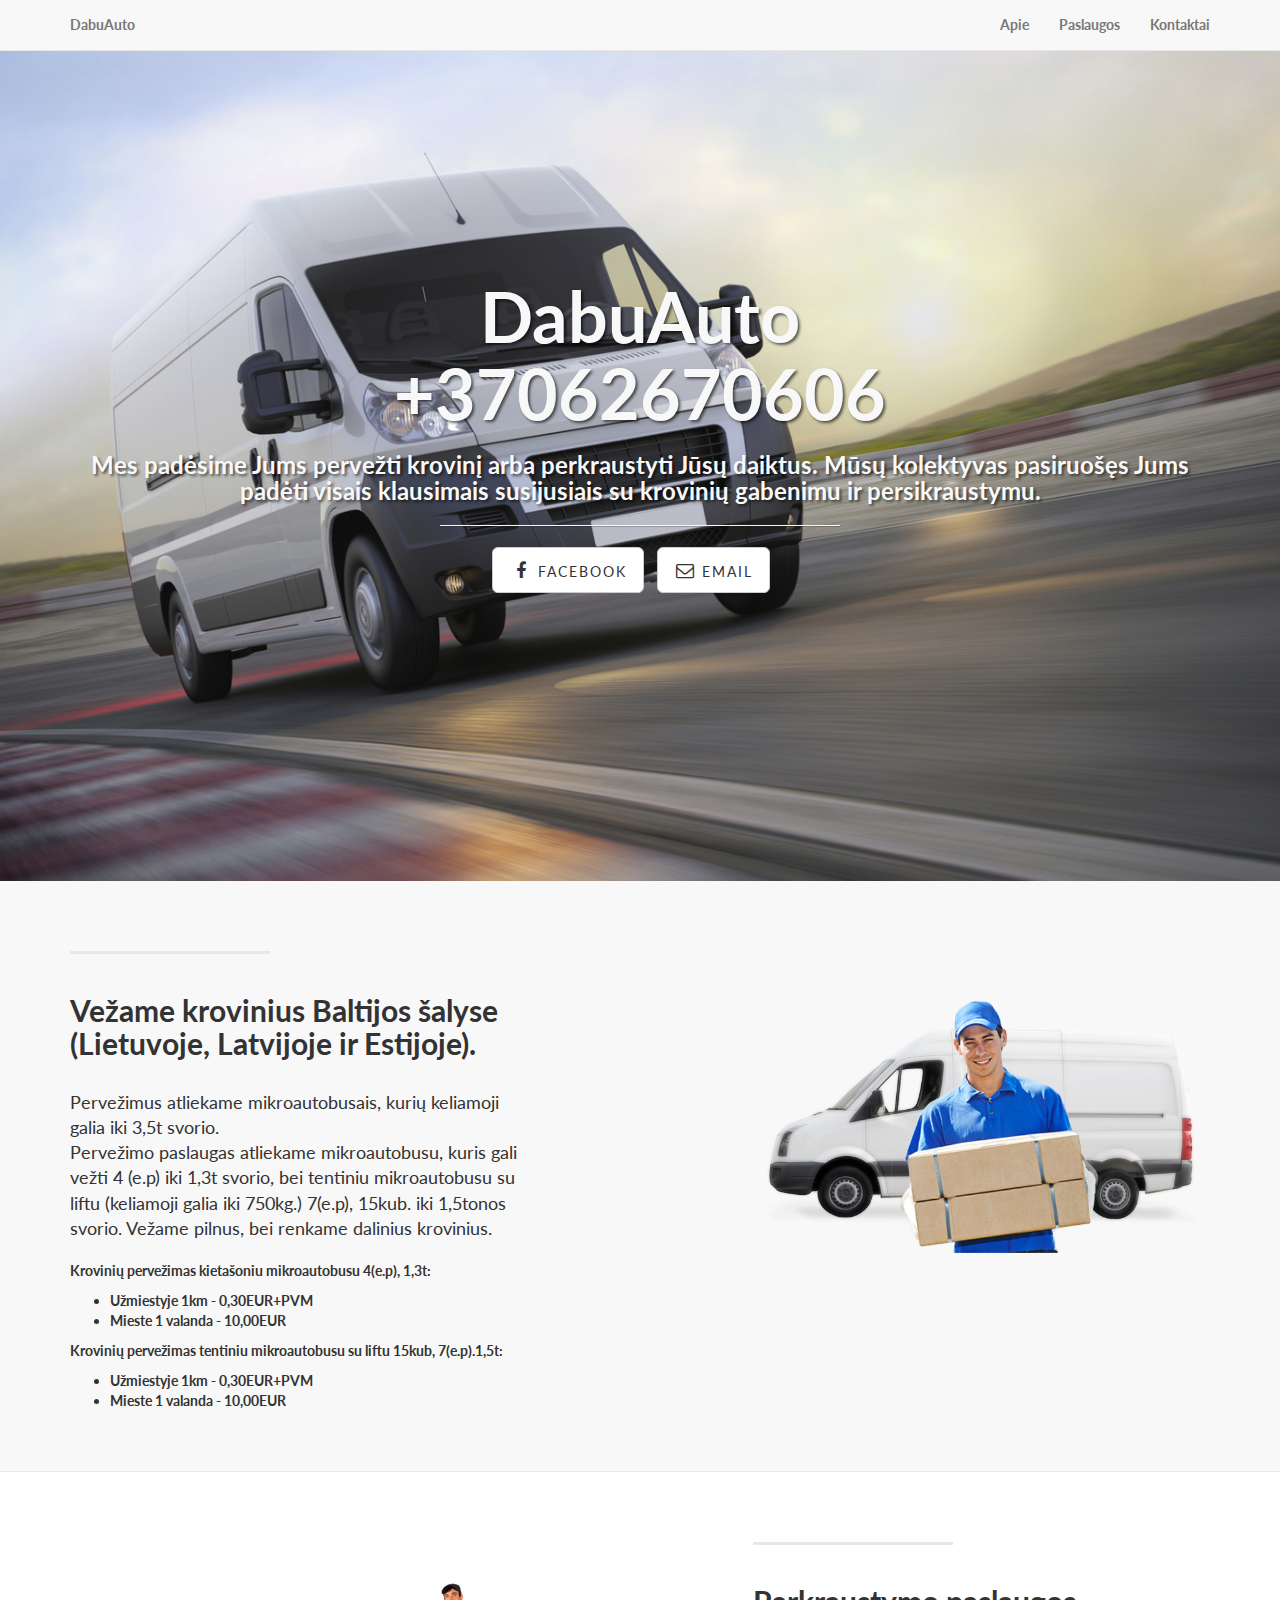
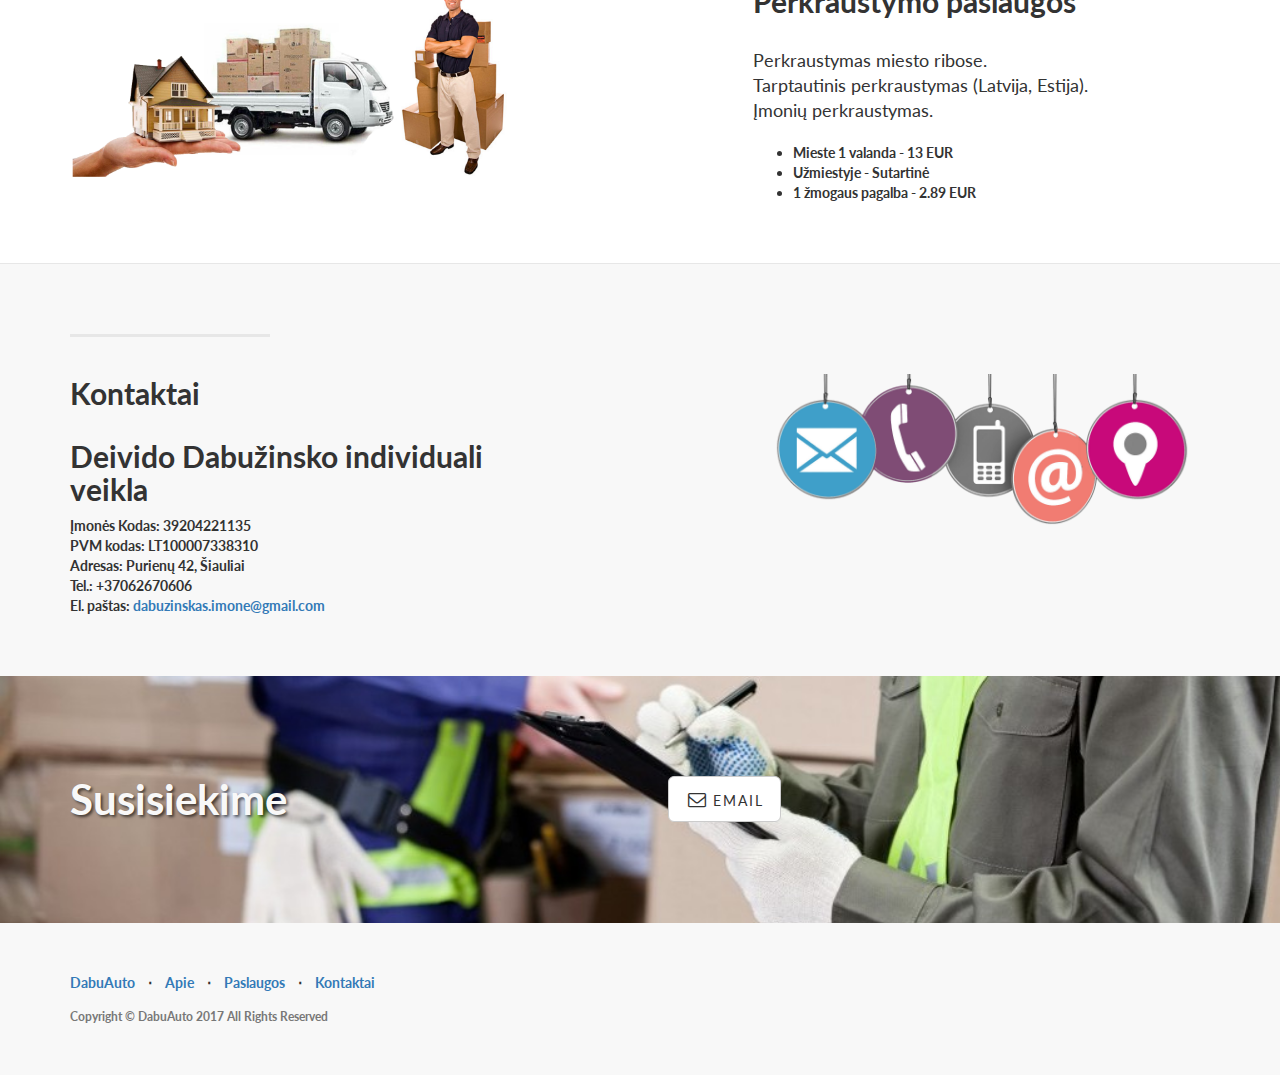
==== index.html @ 36cf1446 "a" ====
<!DOCTYPE html>
<html lang="lt">

<head>

    <meta charset="utf-8">
    <meta http-equiv="X-UA-Compatible" content="IE=edge">
    <meta name="viewport" content="width=device-width, initial-scale=1">
    <meta name="description" content="Krovinių pervežimas Lietuvoje, Latvijoje, Estijoje. Perkraustymo paslaugos Šiauliuose.">
    <meta name="author" content="">

    <title>Krovinių pervežimas / Perkraustymas / +37062670606</title>

    <!-- Bootstrap Core CSS -->
    <link href="css/bootstrap.min.css" rel="stylesheet">

    <!-- Custom CSS -->
    <link href="css/landing-page.css" rel="stylesheet">

    <!-- Custom Fonts -->
    <link href="font-awesome/css/font-awesome.min.css" rel="stylesheet" type="text/css">
    <link href="https://fonts.googleapis.com/css?family=Lato:300,400,700,300italic,400italic,700italic" rel="stylesheet" type="text/css">

    <!-- HTML5 Shim and Respond.js IE8 support of HTML5 elements and media queries -->
    <!-- WARNING: Respond.js doesn't work if you view the page via file:// -->
    <!--[if lt IE 9]>
        <script src="https://oss.maxcdn.com/libs/html5shiv/3.7.0/html5shiv.js"></script>
        <script src="https://oss.maxcdn.com/libs/respond.js/1.4.2/respond.min.js"></script>
    <![endif]-->
<script>
  (function(i,s,o,g,r,a,m){i['GoogleAnalyticsObject']=r;i[r]=i[r]||function(){
  (i[r].q=i[r].q||[]).push(arguments)},i[r].l=1*new Date();a=s.createElement(o),
  m=s.getElementsByTagName(o)[0];a.async=1;a.src=g;m.parentNode.insertBefore(a,m)
  })(window,document,'script','https://www.google-analytics.com/analytics.js','ga');

  ga('create', 'UA-40363835-7', 'auto');
  ga('send', 'pageview');

</script>
</head>

<body>
<div id="fb-root"></div>
<script>(function(d, s, id) {
  var js, fjs = d.getElementsByTagName(s)[0];
  if (d.getElementById(id)) return;
  js = d.createElement(s); js.id = id;
  js.src = "//connect.facebook.net/en_US/sdk.js#xfbml=1&version=v2.8&appId=299436806870642";
  fjs.parentNode.insertBefore(js, fjs);
}(document, 'script', 'facebook-jssdk'));</script>
    <!-- Navigation -->
    <nav class="navbar navbar-default navbar-fixed-top topnav" role="navigation">
        <div class="container topnav">
            <!-- Brand and toggle get grouped for better mobile display -->
            <div class="navbar-header">
                <button type="button" class="navbar-toggle" data-toggle="collapse" data-target="#bs-example-navbar-collapse-1">
                    <span class="sr-only">Toggle navigation</span>
                    <span class="icon-bar"></span>
                    <span class="icon-bar"></span>
                    <span class="icon-bar"></span>
                </button>
                <a class="navbar-brand topnav" href="#">DabuAuto</a>
            </div>
            <!-- Collect the nav links, forms, and other content for toggling -->
            <div class="collapse navbar-collapse" id="bs-example-navbar-collapse-1">
                <ul class="nav navbar-nav navbar-right">
                    <li>
                        <a href="#about">Apie</a>
                    </li>
                    <li>
                        <a href="#services">Paslaugos</a>
                    </li>
                    <li>
                        <a href="#contact">Kontaktai</a>
                    </li>
                </ul>
            </div>
            <!-- /.navbar-collapse -->
        </div>
        <!-- /.container -->
    </nav>


    <!-- Header -->
    <a name="about"></a>
    <div class="intro-header">
        <div class="container">

            <div class="row">
                <div class="col-lg-12">
                    <div class="intro-message">
                        <h1>DabuAuto</h1>
                        <h1 class="hidden-sm hidden-xs">+37062670606</h1>
                        <h3>Mes padėsime Jums pervežti krovinį arba perkraustyti Jūsų daiktus. Mūsų kolektyvas pasiruošęs Jums padėti visais klausimais susijusiais su krovinių gabenimu ir persikraustymu.</h3>
                        <hr class="intro-divider">
                        <ul class="list-inline intro-social-buttons">
                            <li>
                                <a href="https://www.facebook.com/dabuzinskas.transport" target="_blank" class="btn btn-default btn-lg"><i class="fa fa-facebook fa-fw"></i> <span class="network-name">Facebook</span></a>
                            </li>
                            <li>
                                <a href="mailto:dabuzinskas.imone@gmail.com" class="btn btn-default btn-lg"><i class="fa fa-envelope-o fa-fw"></i> <span class="network-name">Email</span></a>
                            </li>
                            <li>
                                <a href="tel:+37062670606" class="btn btn-default btn-lg hidden-lg hidden-md"><i class="fa fa-phone fa-fw"></i> <span class="network-name">Skambinti</span></a>
                            </li>
                        </ul>
                    </div>
                </div>
            </div>

        </div>
        <!-- /.container -->

    </div>
    <!-- /.intro-header -->

    <!-- Page Content -->

	<a  name="services"></a>
    <div class="content-section-a">

        <div class="container">
            <div class="row">
                <div class="col-lg-5 col-sm-6">
                    <hr class="section-heading-spacer">
                    <div class="clearfix"></div>
                    <h2 class="section-heading">Vežame krovinius Baltijos šalyse (Lietuvoje, Latvijoje ir Estijoje).</h2>
                    <p class="lead">Pervežimus atliekame mikroautobusais, kurių keliamoji galia iki 3,5t svorio.<br>

Pervežimo paslaugas atliekame mikroautobusu, kuris gali vežti 4 (e.p) iki 1,3t svorio, bei tentiniu mikroautobusu su liftu (keliamoji galia iki 750kg.) 7(e.p), 15kub. iki 1,5tonos svorio. Vežame pilnus, bei renkame dalinius krovinius.</p>
<p><strong>Krovinių pervežimas kietašoniu mikroautobusu 4(e.p), 1,3t:</strong></p>
              <ul>
                <li> Užmiestyje 1km - <strong>0,30EUR+PVM</strong></li>
                <li> Mieste 1 valanda - <strong>10,00EUR</strong>              </li>
              </ul>
              <p><strong>Krovinių pervežimas tentiniu mikroautobusu su liftu 15kub, 7(e.p).1,5t:</strong></p>
              <ul>
                <li>Užmiestyje 1km - <strong>0,30EUR+PVM</strong></li>
                <li> Mieste 1 valanda - <strong>10,00EUR</strong></li>
              </ul>
                </div>
                <div class="col-lg-5 col-lg-offset-2 col-sm-6">
                    <img class="img-responsive" src="img/ipad.png" alt="">
                </div>
            </div>

        </div>
        <!-- /.container -->

    </div>
    <!-- /.content-section-a -->

    <div class="content-section-b">

        <div class="container">

            <div class="row">
                <div class="col-lg-5 col-lg-offset-1 col-sm-push-6  col-sm-6">
                    <hr class="section-heading-spacer">
                    <div class="clearfix"></div>
                    <h2 class="section-heading">Perkraustymo paslaugos</h2>
                    <p class="lead">
Perkraustymas miesto ribose.<br> Tarptautinis perkraustymas (Latvija, Estija).<br> Įmonių perkraustymas.
                    </p>
                    <ul>
                            <li>Mieste 1 valanda - 13 EUR</li>
                            <li>Užmiestyje - Sutartinė</li>
                            <li>1 žmogaus pagalba - 2.89 EUR</li>
                        </ul>
                </div>
                <div class="col-lg-5 col-sm-pull-6  col-sm-6">
                    <img class="img-responsive" src="img/dog.png" alt="">
                </div>
            </div>

        </div>
        <!-- /.container -->

    </div>
    <!-- /.content-section-b -->
<a  name="contact"></a>
    <div class="content-section-a">

        <div class="container">

            <div class="row">
                <div class="col-lg-5 col-sm-6">
                    <hr class="section-heading-spacer">
                    <div class="clearfix"></div>
                    <h2 class="section-heading">Kontaktai</h2>
                    <p class="lead"><h2>Deivido Dabužinsko individuali veikla</h2>
              <p><strong>Įmonės Kodas:</strong> 39204221135<br>
                <strong>PVM kodas:</strong> LT100007338310<br>
                <strong>Adresas:</strong> Purienų 42, Šiauliai<br>
                <strong>Tel.:</strong> +37062670606<br>
                <strong>El. paštas:</strong>&nbsp;<a href="mailto:dabuzinskas.imone@gmail.com">dabuzinskas.imone@gmail.com</a></p></p>
                </div>
                <div class="col-lg-5 col-lg-offset-2 col-sm-6">
                    <img class="img-responsive" src="img/phones.png" alt="">
                </div>
            </div>

        </div>
        <!-- /.container -->

    </div>
    <!-- /.content-section-a -->

    <div class="banner">

        <div class="container">

            <div class="row">
                <div class="col-lg-6">
                    <h2>Susisiekime</h2>
                </div>
                <div class="col-lg-6">
                    <ul class="list-inline intro-social-buttons">
                        <li>
                                <div class="fb-page" data-href="https://www.facebook.com/dabuzinskas.transport" data-small-header="false" data-adapt-container-width="true" data-hide-cover="false" data-show-facepile="true"></div>
                            </li>
                            <li>
                                <a href="mailto:dabuzinskas.imone@gmail.com" class="btn btn-default btn-lg"><i class="fa fa-envelope-o fa-fw"></i> <span class="network-name">Email</span></a>
                            </li>
                            <li>
                                <a href="tel:+37062670606" class="btn btn-default btn-lg hidden-lg hidden-md"><i class="fa fa-phone fa-fw"></i> <span class="network-name">Skambinti</span></a>
                            </li>
                    </ul>
                </div>
            </div>
        </div>
        <!-- /.container -->

    </div>
    <!-- /.banner -->

    <!-- Footer -->
    <footer>
        <div class="container">
            <div class="row">
                <div class="col-lg-12">
                    <ul class="list-inline">
                        <li>
                            <a href="#">DabuAuto</a>
                        </li>
                        <li class="footer-menu-divider">&sdot;</li>
                        <li>
                            <a href="#about">Apie</a>
                        </li>
                        <li class="footer-menu-divider">&sdot;</li>
                        <li>
                            <a href="#services">Paslaugos</a>
                        </li>
                        <li class="footer-menu-divider">&sdot;</li>
                        <li>
                            <a href="#contact">Kontaktai</a>
                        </li>
                    </ul>
                    <p class="copyright text-muted small">Copyright &copy; DabuAuto 2017 All Rights Reserved</p>
                </div>
            </div>
        </div>
    </footer>

    <!-- jQuery -->
    <script src="js/jquery.js"></script>

    <!-- Bootstrap Core JavaScript -->
    <script src="js/bootstrap.min.js"></script>

</body>

</html>
---- css/landing-page.css ----
/*
 * Start Bootstrap - Landing Page (http://startbootstrap.com/)
 * Copyright 2013-2016 Start Bootstrap
 * Licensed under MIT (https://github.com/BlackrockDigital/startbootstrap/blob/gh-pages/LICENSE)
 */

body,
html {
    width: 100%;
    height: 100%;
}

body,
h1,
h2,
h3,
h4,
h5,
h6 {
    font-family: "Lato","Helvetica Neue",Helvetica,Arial,sans-serif;
    font-weight: 700;
}

.topnav {
    font-size: 14px; 
}

.lead {
    font-size: 18px;
    font-weight: 400;
}

.intro-header {
    padding-top: 50px; /* If you're making other pages, make sure there is 50px of padding to make sure the navbar doesn't overlap content! */
    padding-bottom: 50px;
    text-align: center;
    color: #f8f8f8;
    background: url(../img/intro-bg.jpg) no-repeat center center;
    background-size: cover;
}

.intro-message {
    position: relative;
    padding-top: 20%;
    padding-bottom: 20%;
}

.intro-message > h1 {
    margin: 0;
    text-shadow: 2px 2px 3px rgba(0,0,0,0.6);
    font-size: 5em;
}

.intro-divider {
    width: 400px;
    border-top: 1px solid #f8f8f8;
    border-bottom: 1px solid rgba(0,0,0,0.2);
}

.intro-message > h3 {
    text-shadow: 2px 2px 3px rgba(0,0,0,0.6);
}

@media(max-width:767px) {
    .intro-message {
        padding-bottom: 15%;
    }

    .intro-message > h1 {
        font-size: 3em;
    }

    ul.intro-social-buttons > li {
        display: block;
        margin-bottom: 20px;
        padding: 0;
    }

    ul.intro-social-buttons > li:last-child {
        margin-bottom: 0;
    }

    .intro-divider {
        width: 100%;
    }
}

.network-name {
    text-transform: uppercase;
    font-size: 14px;
    font-weight: 400;
    letter-spacing: 2px;
}

.content-section-a {
    padding: 50px 0;
    background-color: #f8f8f8;
}

.content-section-b {
    padding: 50px 0;
    border-top: 1px solid #e7e7e7;
    border-bottom: 1px solid #e7e7e7;
}

.section-heading {
    margin-bottom: 30px;
}

.section-heading-spacer {
    float: left;
    width: 200px;
    border-top: 3px solid #e7e7e7;
}

.banner {
    padding: 100px 0;
    color: #f8f8f8;
    background: url(../img/banner-bg.jpg) no-repeat center center;
    background-size: cover;
}

.banner h2 {
    margin: 0;
    text-shadow: 2px 2px 3px rgba(0,0,0,0.6);
    font-size: 3em;
}

.banner ul {
    margin-bottom: 0;
}

.banner-social-buttons {
    float: right;
    margin-top: 0;
}

@media(max-width:1199px) {
    ul.banner-social-buttons {
        float: left;
        margin-top: 15px;
    }
}

@media(max-width:767px) {
    .banner h2 {
        margin: 0;
        text-shadow: 2px 2px 3px rgba(0,0,0,0.6);
        font-size: 3em;
    }

    ul.banner-social-buttons > li {
        display: block;
        margin-bottom: 20px;
        padding: 0;
    }

    ul.banner-social-buttons > li:last-child {
        margin-bottom: 0;
    }
}

footer {
    padding: 50px 0;
    background-color: #f8f8f8;
}

p.copyright {
    margin: 15px 0 0;
}
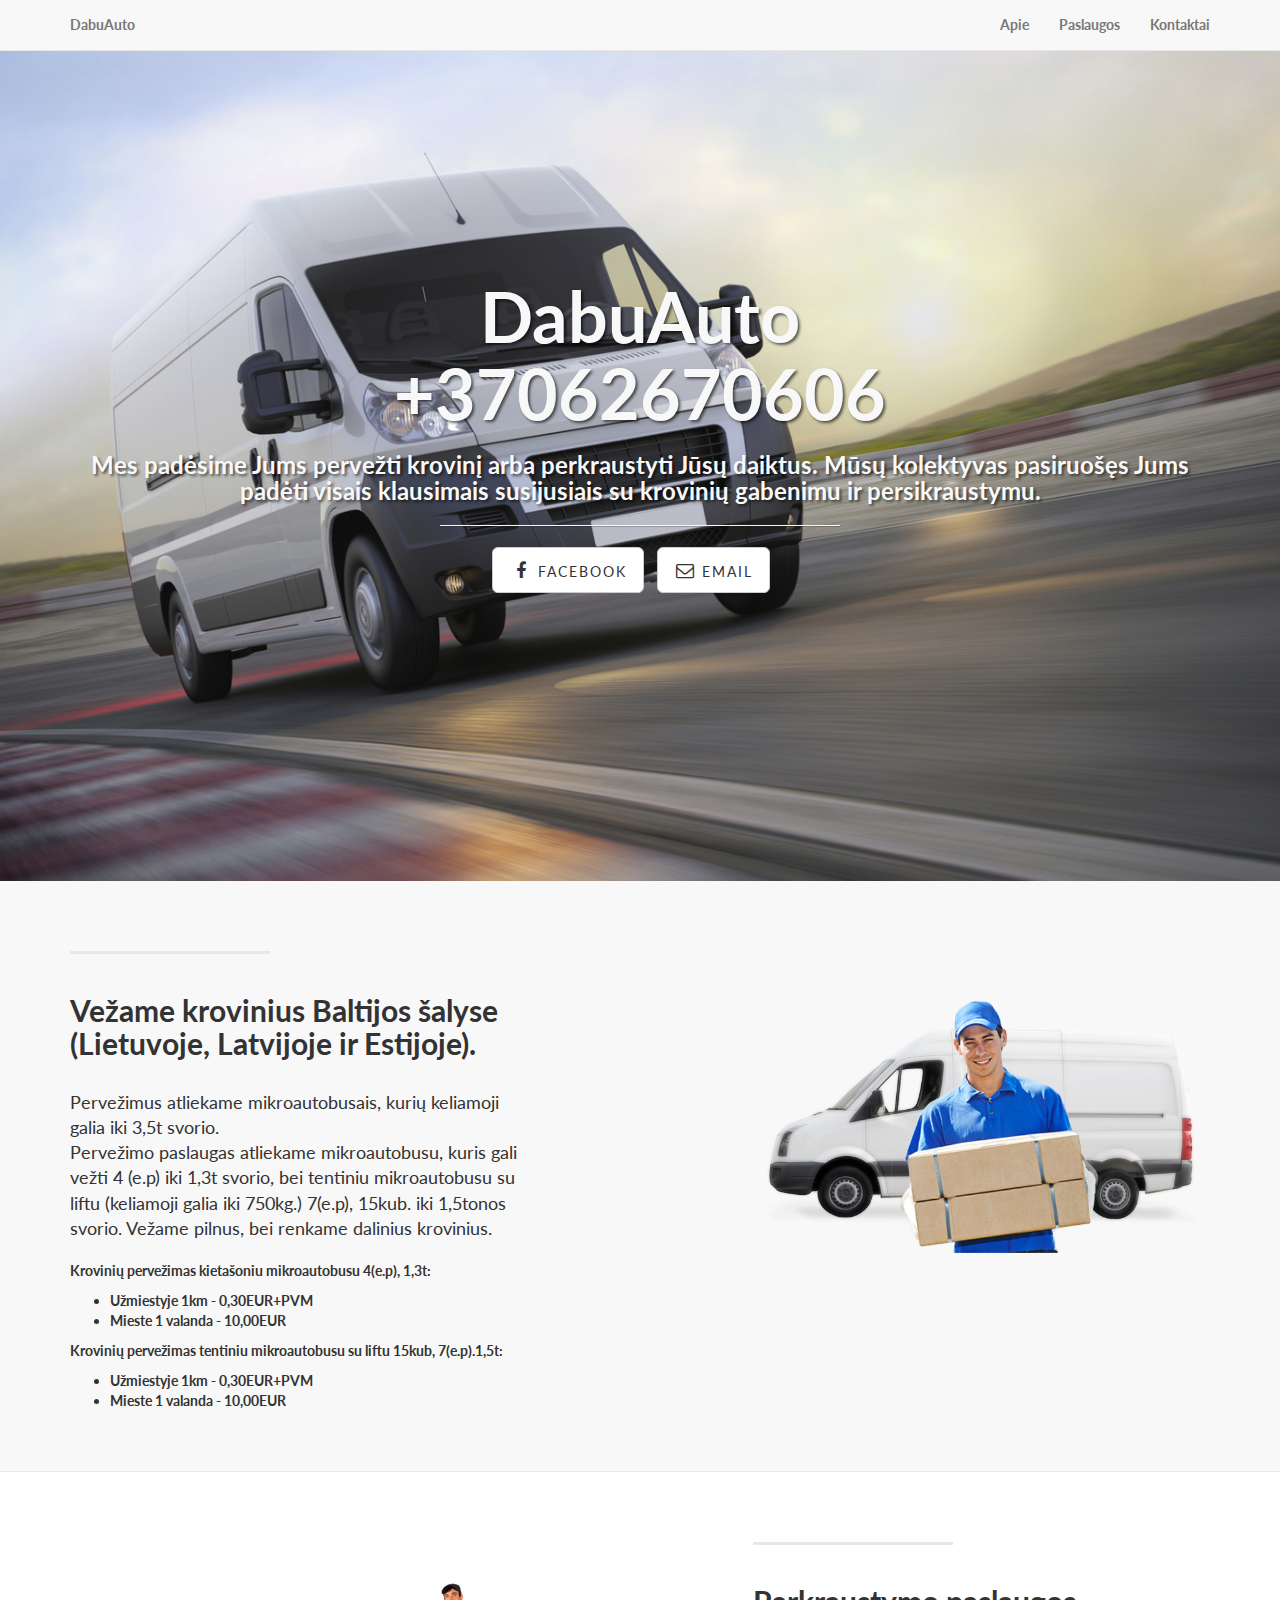
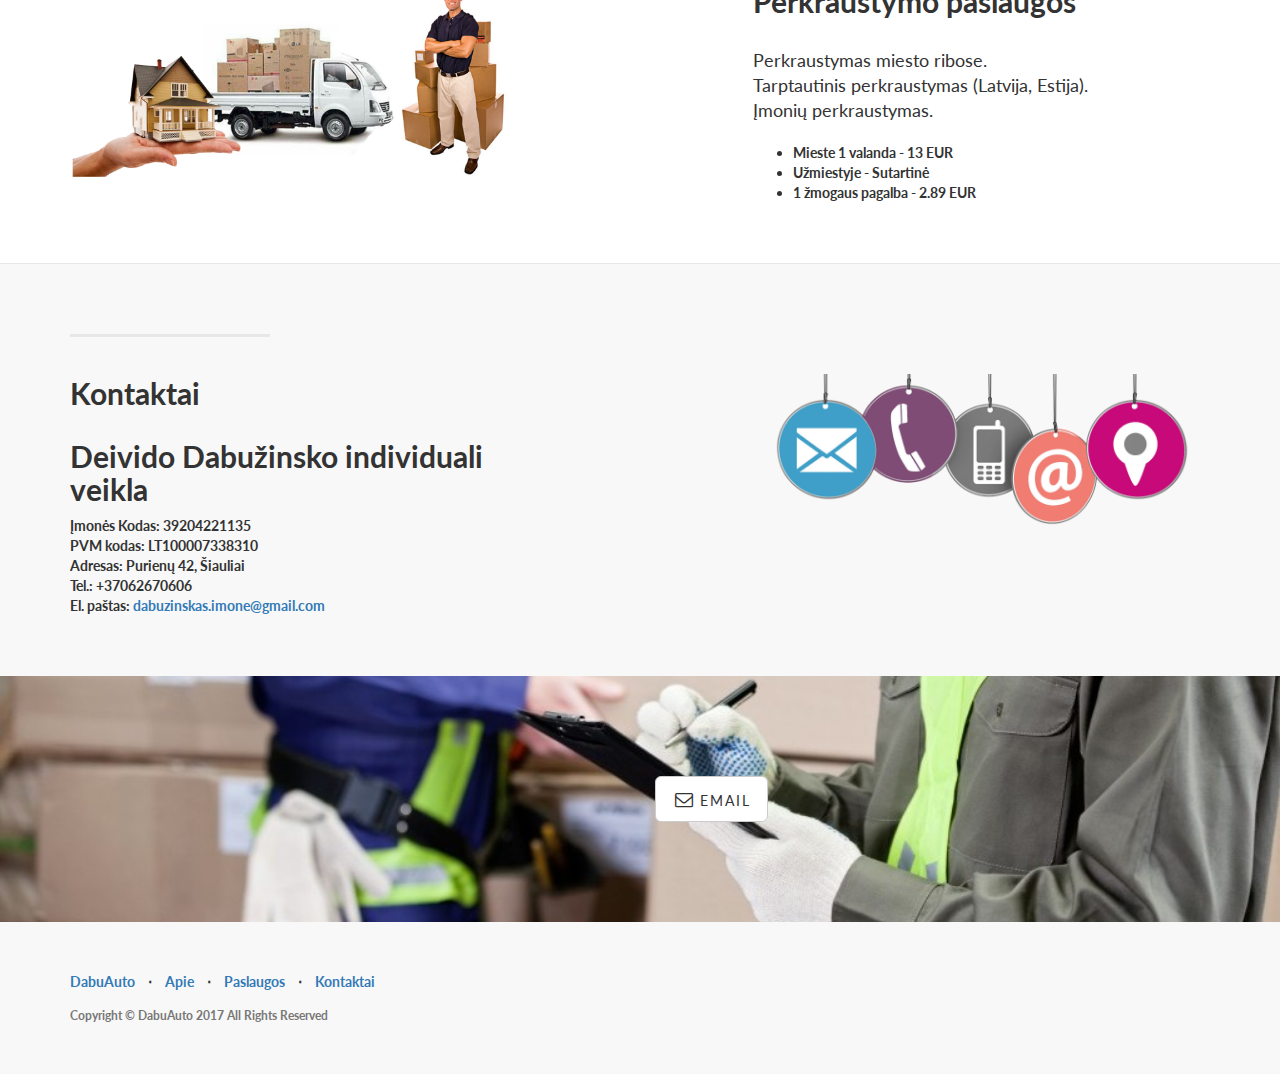
==== commit cf27052d: "a" ====
--- a/index.html
+++ b/index.html
@@ -212,13 +212,10 @@
 
             <div class="row">
                 <div class="col-lg-6">
-                    <h2>Susisiekime</h2>
+                    <div class="fb-page" data-href="https://www.facebook.com/dabuzinskas.transport" data-small-header="false" data-adapt-container-width="true" data-hide-cover="false" data-show-facepile="true"></div>
                 </div>
                 <div class="col-lg-6">
                     <ul class="list-inline intro-social-buttons">
-                        <li>
-                                <div class="fb-page" data-href="https://www.facebook.com/dabuzinskas.transport" data-small-header="false" data-adapt-container-width="true" data-hide-cover="false" data-show-facepile="true"></div>
-                            </li>
                             <li>
                                 <a href="mailto:dabuzinskas.imone@gmail.com" class="btn btn-default btn-lg"><i class="fa fa-envelope-o fa-fw"></i> <span class="network-name">Email</span></a>
                             </li>
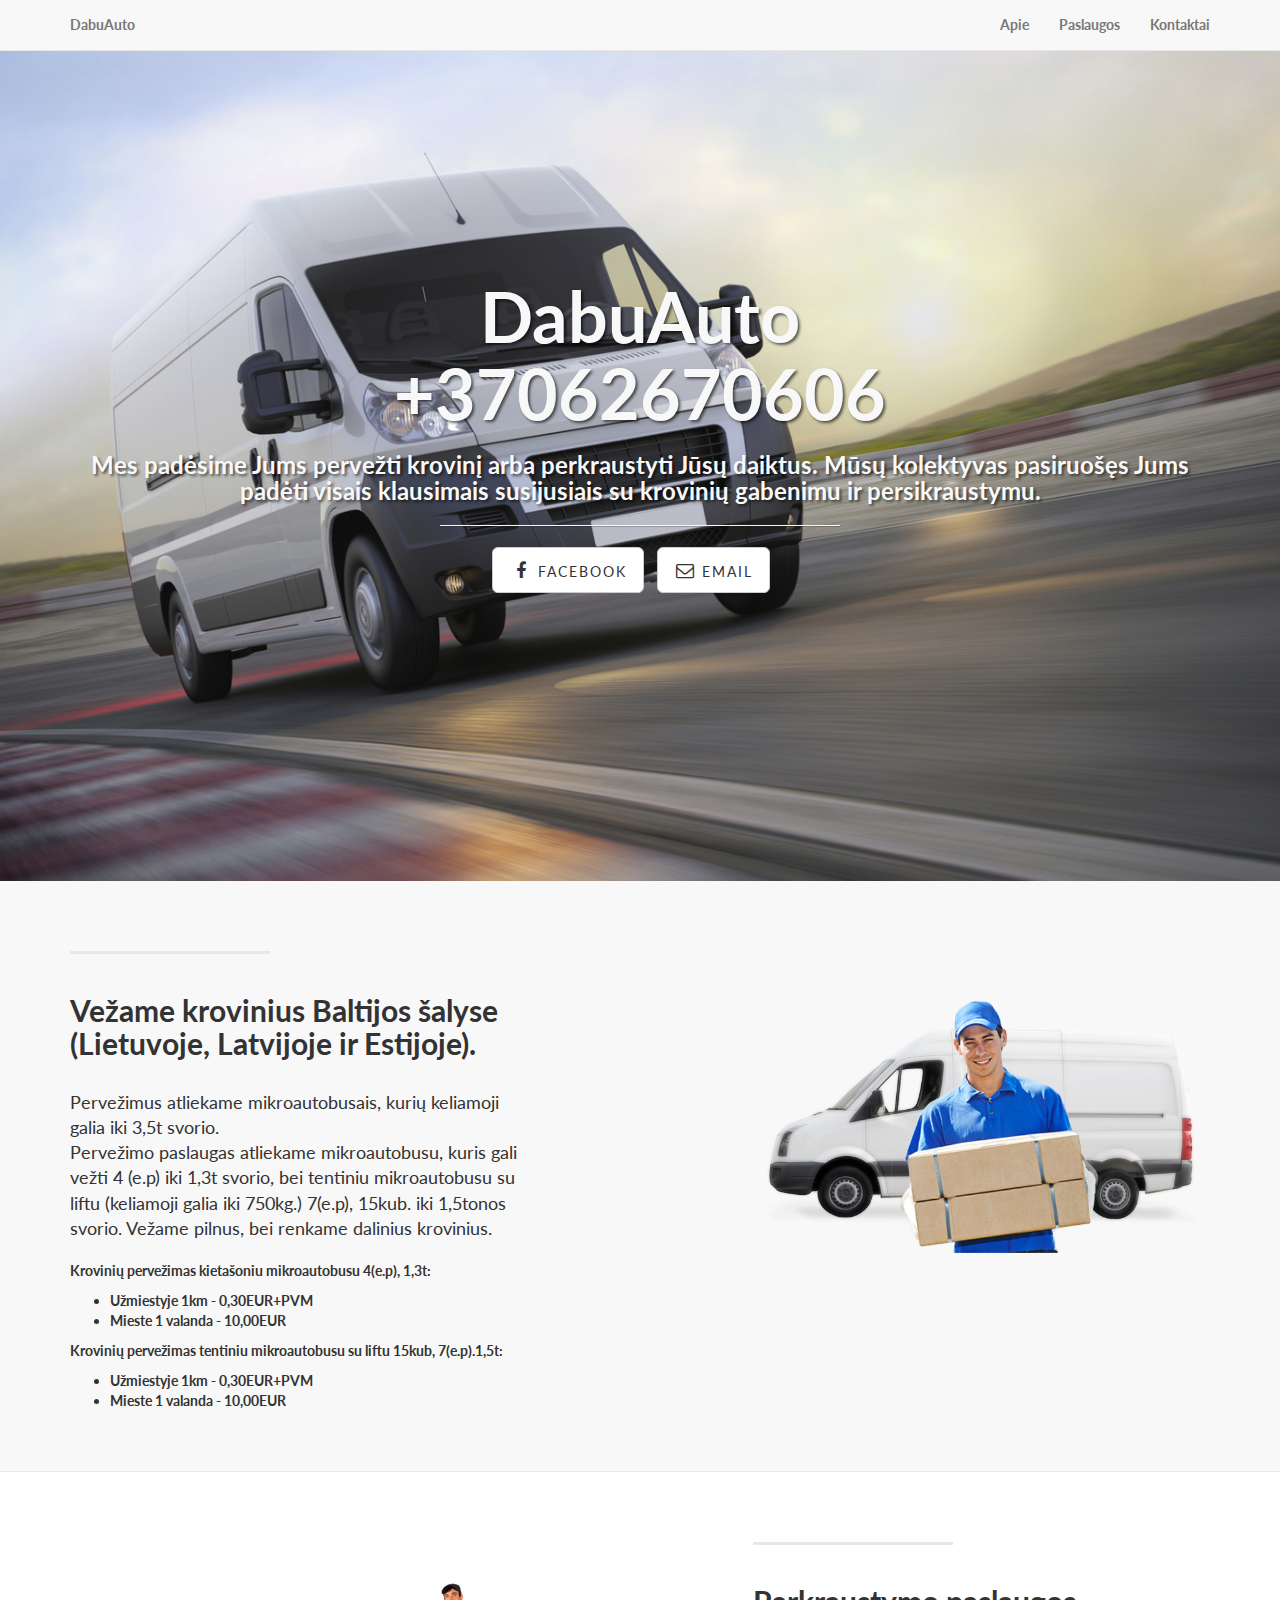
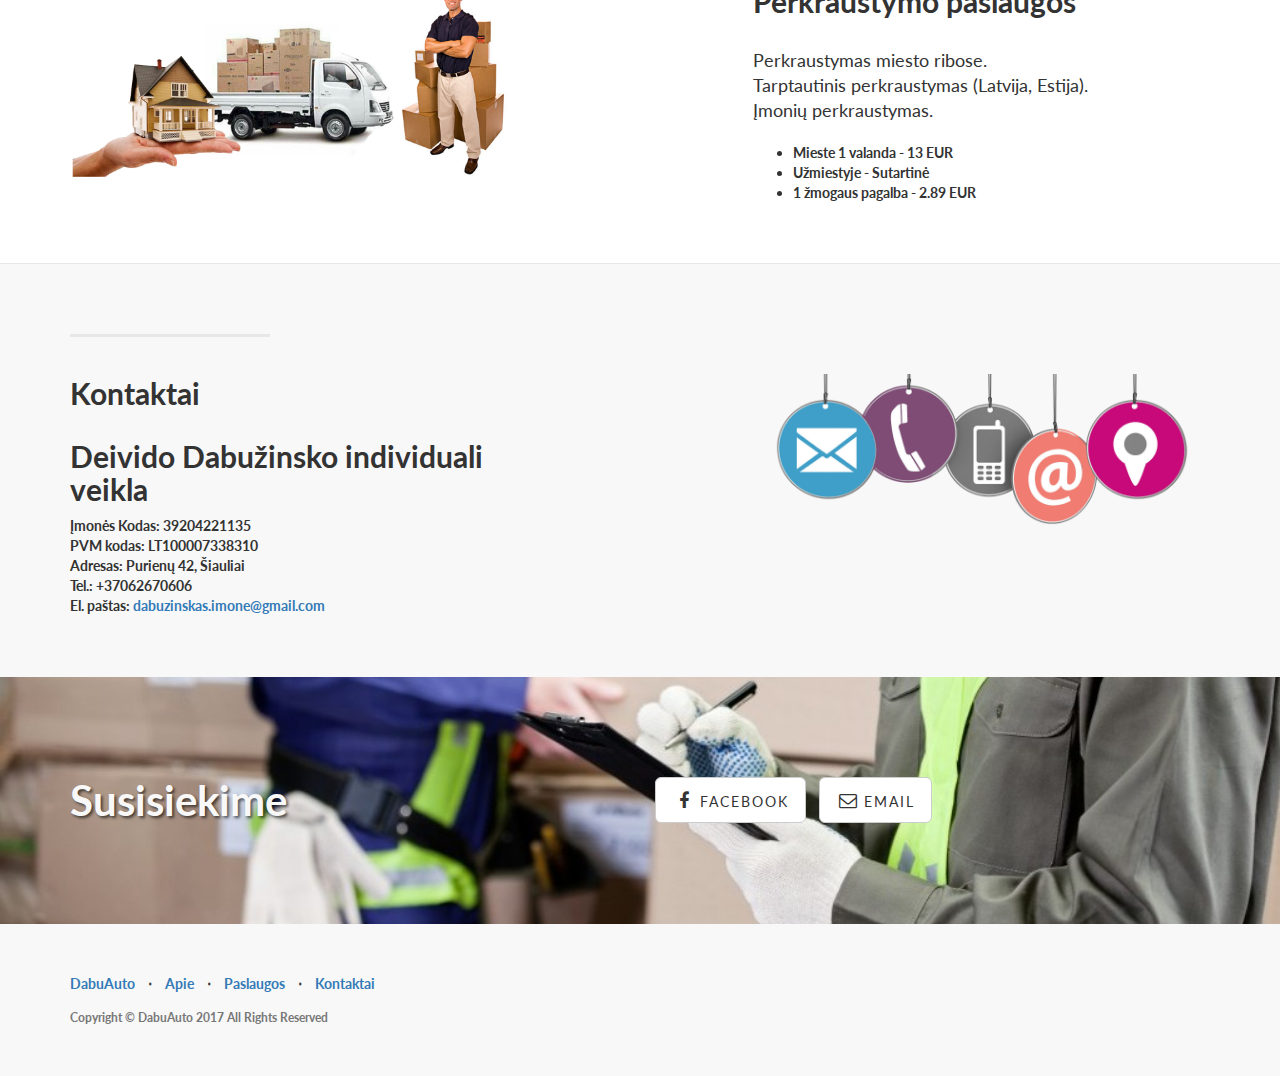
==== commit c503b32c: "a" ====
--- a/index.html
+++ b/index.html
@@ -198,6 +198,9 @@
                 <div class="col-lg-5 col-lg-offset-2 col-sm-6">
                     <img class="img-responsive" src="img/phones.png" alt="">
                 </div>
+                <div class="col-lg-12">
+                    <div class="fb-page" data-href="https://www.facebook.com/dabuzinskas.transport/" data-width="500" data-small-header="false" data-adapt-container-width="true" data-hide-cover="false" data-show-facepile="true"></div>
+                </div>    
             </div>
 
         </div>
@@ -212,10 +215,13 @@
 
             <div class="row">
                 <div class="col-lg-6">
-                    <div class="fb-page" data-href="https://www.facebook.com/dabuzinskas.transport" data-small-header="false" data-adapt-container-width="true" data-hide-cover="false" data-show-facepile="true"></div>
+                    <h2>Susisiekime</h2>
                 </div>
                 <div class="col-lg-6">
                     <ul class="list-inline intro-social-buttons">
+                        <li>
+                                <a href="https://www.facebook.com/dabuzinskas.transport" target="_blank" class="btn btn-default btn-lg"><i class="fa fa-facebook fa-fw"></i> <span class="network-name">Facebook</span></a>
+                            </li>
                             <li>
                                 <a href="mailto:dabuzinskas.imone@gmail.com" class="btn btn-default btn-lg"><i class="fa fa-envelope-o fa-fw"></i> <span class="network-name">Email</span></a>
                             </li>
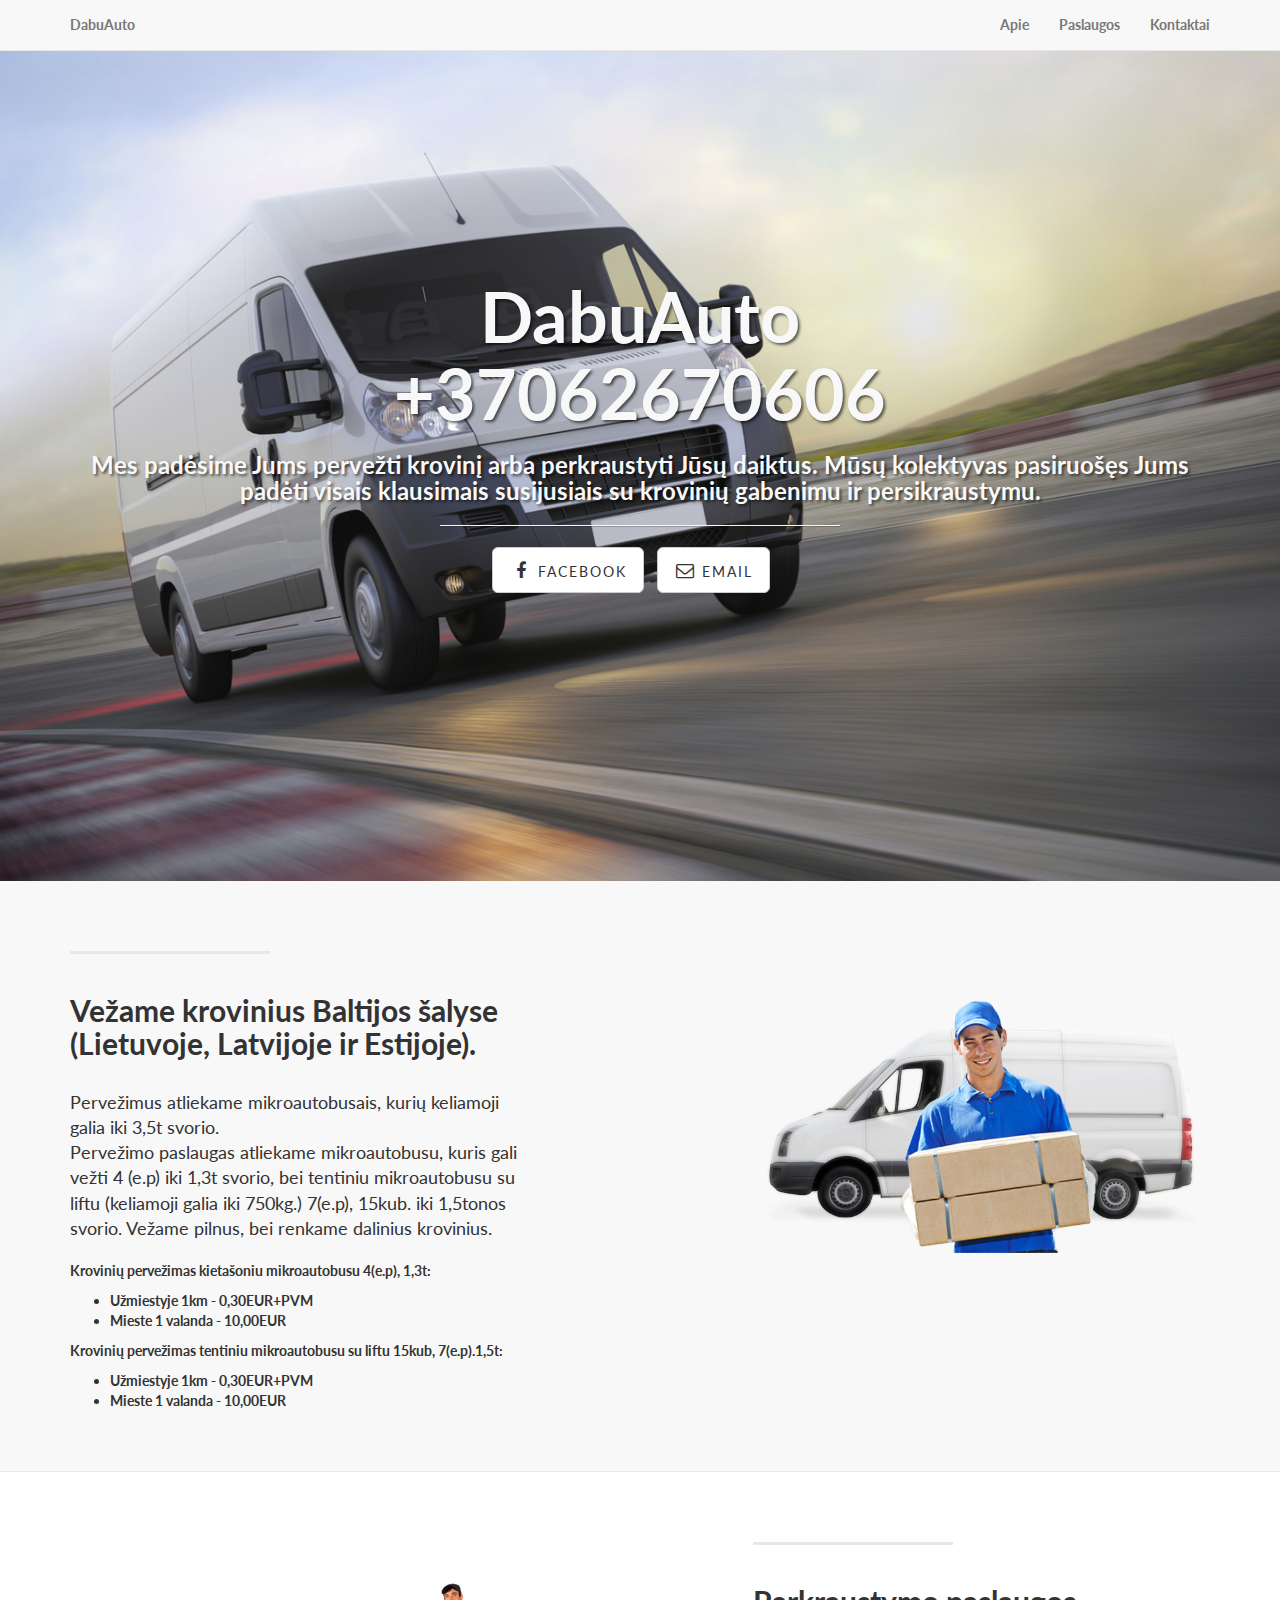
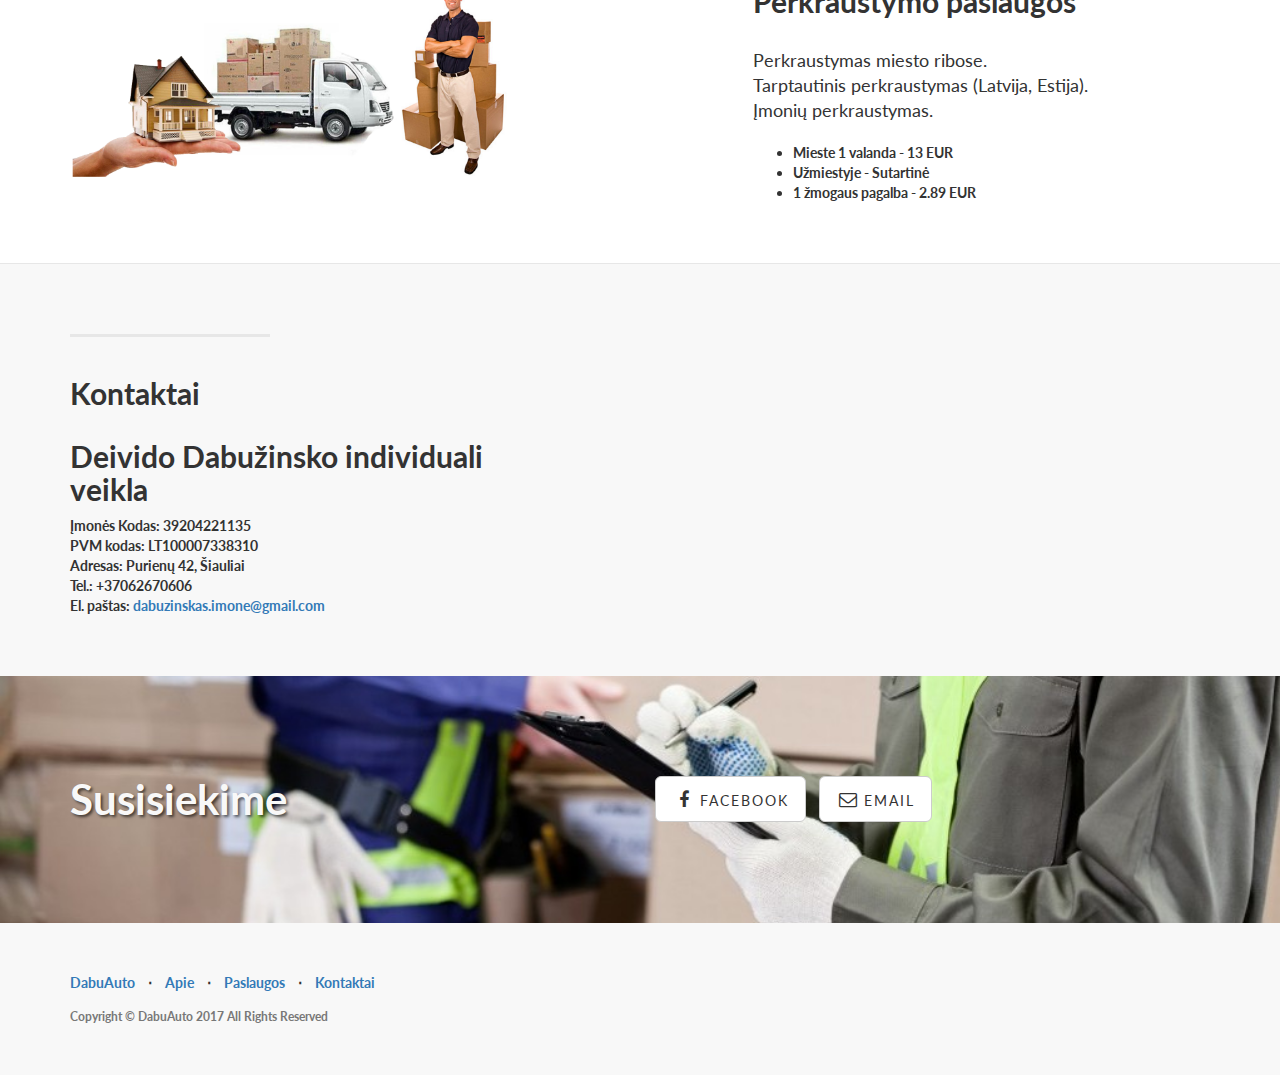
==== commit ed202751: "a" ====
--- a/index.html
+++ b/index.html
@@ -196,11 +196,8 @@
                 <strong>El. paštas:</strong>&nbsp;<a href="mailto:dabuzinskas.imone@gmail.com">dabuzinskas.imone@gmail.com</a></p></p>
                 </div>
                 <div class="col-lg-5 col-lg-offset-2 col-sm-6">
-                    <img class="img-responsive" src="img/phones.png" alt="">
-                </div>
-                <div class="col-lg-12">
                     <div class="fb-page" data-href="https://www.facebook.com/dabuzinskas.transport/" data-width="500" data-small-header="false" data-adapt-container-width="true" data-hide-cover="false" data-show-facepile="true"></div>
-                </div>    
+                </div>   
             </div>
 
         </div>
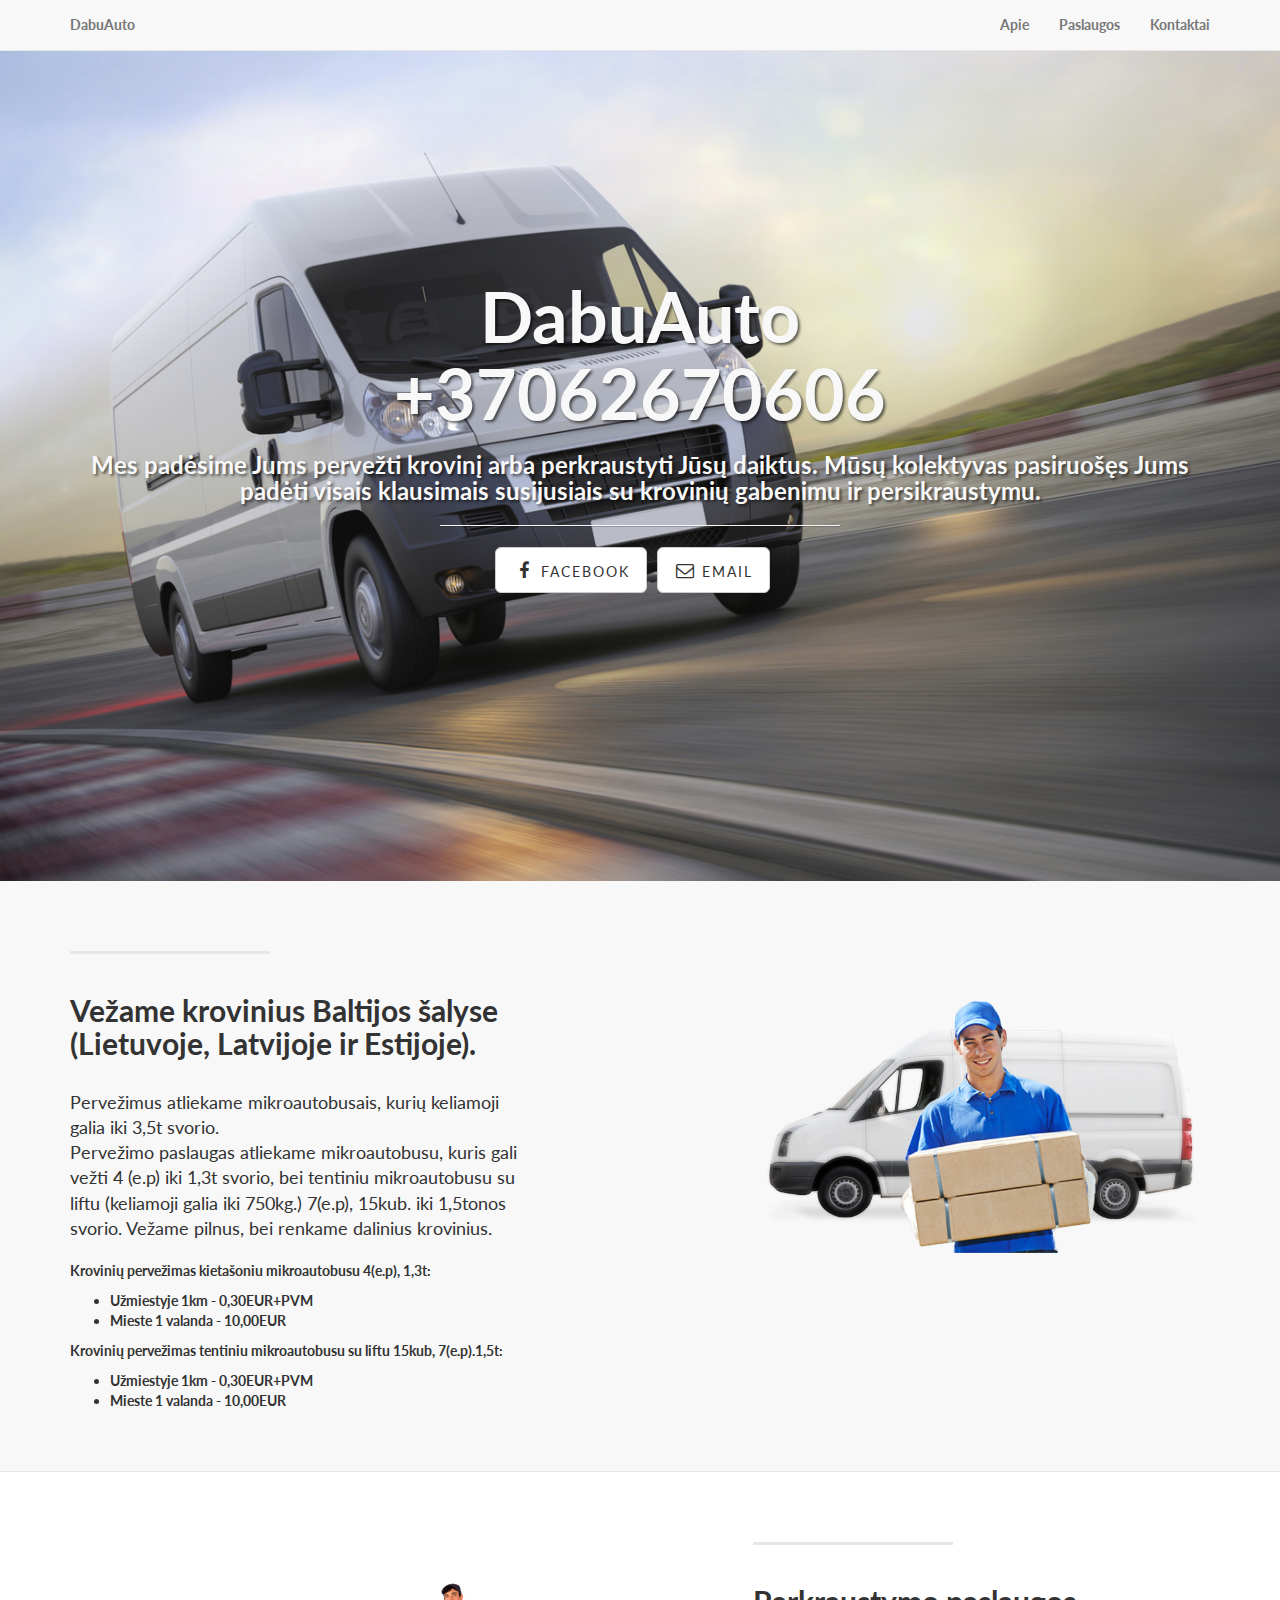
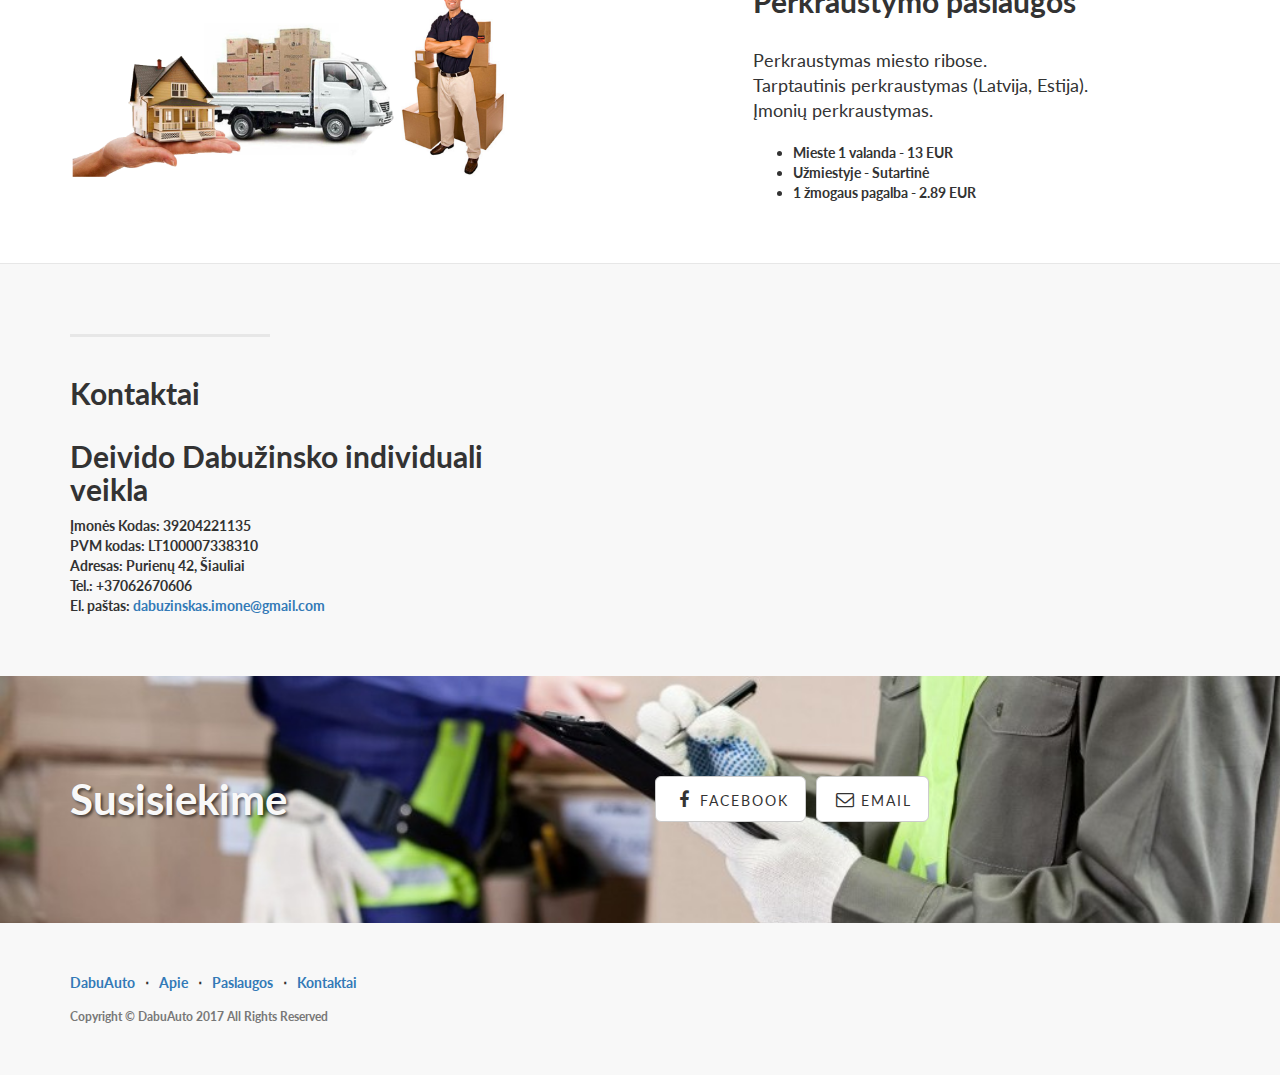
==== commit 6a90a9bb: "a" ====
--- a/index.html
+++ b/index.html
@@ -1,273 +1 @@
-<!DOCTYPE html>
-<html lang="lt">
-
-<head>
-
-    <meta charset="utf-8">
-    <meta http-equiv="X-UA-Compatible" content="IE=edge">
-    <meta name="viewport" content="width=device-width, initial-scale=1">
-    <meta name="description" content="Krovinių pervežimas Lietuvoje, Latvijoje, Estijoje. Perkraustymo paslaugos Šiauliuose.">
-    <meta name="author" content="">
-
-    <title>Krovinių pervežimas / Perkraustymas / +37062670606</title>
-
-    <!-- Bootstrap Core CSS -->
-    <link href="css/bootstrap.min.css" rel="stylesheet">
-
-    <!-- Custom CSS -->
-    <link href="css/landing-page.css" rel="stylesheet">
-
-    <!-- Custom Fonts -->
-    <link href="font-awesome/css/font-awesome.min.css" rel="stylesheet" type="text/css">
-    <link href="https://fonts.googleapis.com/css?family=Lato:300,400,700,300italic,400italic,700italic" rel="stylesheet" type="text/css">
-
-    <!-- HTML5 Shim and Respond.js IE8 support of HTML5 elements and media queries -->
-    <!-- WARNING: Respond.js doesn't work if you view the page via file:// -->
-    <!--[if lt IE 9]>
-        <script src="https://oss.maxcdn.com/libs/html5shiv/3.7.0/html5shiv.js"></script>
-        <script src="https://oss.maxcdn.com/libs/respond.js/1.4.2/respond.min.js"></script>
-    <![endif]-->
-<script>
-  (function(i,s,o,g,r,a,m){i['GoogleAnalyticsObject']=r;i[r]=i[r]||function(){
-  (i[r].q=i[r].q||[]).push(arguments)},i[r].l=1*new Date();a=s.createElement(o),
-  m=s.getElementsByTagName(o)[0];a.async=1;a.src=g;m.parentNode.insertBefore(a,m)
-  })(window,document,'script','https://www.google-analytics.com/analytics.js','ga');
-
-  ga('create', 'UA-40363835-7', 'auto');
-  ga('send', 'pageview');
-
-</script>
-</head>
-
-<body>
-<div id="fb-root"></div>
-<script>(function(d, s, id) {
-  var js, fjs = d.getElementsByTagName(s)[0];
-  if (d.getElementById(id)) return;
-  js = d.createElement(s); js.id = id;
-  js.src = "//connect.facebook.net/en_US/sdk.js#xfbml=1&version=v2.8&appId=299436806870642";
-  fjs.parentNode.insertBefore(js, fjs);
-}(document, 'script', 'facebook-jssdk'));</script>
-    <!-- Navigation -->
-    <nav class="navbar navbar-default navbar-fixed-top topnav" role="navigation">
-        <div class="container topnav">
-            <!-- Brand and toggle get grouped for better mobile display -->
-            <div class="navbar-header">
-                <button type="button" class="navbar-toggle" data-toggle="collapse" data-target="#bs-example-navbar-collapse-1">
-                    <span class="sr-only">Toggle navigation</span>
-                    <span class="icon-bar"></span>
-                    <span class="icon-bar"></span>
-                    <span class="icon-bar"></span>
-                </button>
-                <a class="navbar-brand topnav" href="#">DabuAuto</a>
-            </div>
-            <!-- Collect the nav links, forms, and other content for toggling -->
-            <div class="collapse navbar-collapse" id="bs-example-navbar-collapse-1">
-                <ul class="nav navbar-nav navbar-right">
-                    <li>
-                        <a href="#about">Apie</a>
-                    </li>
-                    <li>
-                        <a href="#services">Paslaugos</a>
-                    </li>
-                    <li>
-                        <a href="#contact">Kontaktai</a>
-                    </li>
-                </ul>
-            </div>
-            <!-- /.navbar-collapse -->
-        </div>
-        <!-- /.container -->
-    </nav>
-
-
-    <!-- Header -->
-    <a name="about"></a>
-    <div class="intro-header">
-        <div class="container">
-
-            <div class="row">
-                <div class="col-lg-12">
-                    <div class="intro-message">
-                        <h1>DabuAuto</h1>
-                        <h1 class="hidden-sm hidden-xs">+37062670606</h1>
-                        <h3>Mes padėsime Jums pervežti krovinį arba perkraustyti Jūsų daiktus. Mūsų kolektyvas pasiruošęs Jums padėti visais klausimais susijusiais su krovinių gabenimu ir persikraustymu.</h3>
-                        <hr class="intro-divider">
-                        <ul class="list-inline intro-social-buttons">
-                            <li>
-                                <a href="https://www.facebook.com/dabuzinskas.transport" target="_blank" class="btn btn-default btn-lg"><i class="fa fa-facebook fa-fw"></i> <span class="network-name">Facebook</span></a>
-                            </li>
-                            <li>
-                                <a href="mailto:dabuzinskas.imone@gmail.com" class="btn btn-default btn-lg"><i class="fa fa-envelope-o fa-fw"></i> <span class="network-name">Email</span></a>
-                            </li>
-                            <li>
-                                <a href="tel:+37062670606" class="btn btn-default btn-lg hidden-lg hidden-md"><i class="fa fa-phone fa-fw"></i> <span class="network-name">Skambinti</span></a>
-                            </li>
-                        </ul>
-                    </div>
-                </div>
-            </div>
-
-        </div>
-        <!-- /.container -->
-
-    </div>
-    <!-- /.intro-header -->
-
-    <!-- Page Content -->
-
-	<a  name="services"></a>
-    <div class="content-section-a">
-
-        <div class="container">
-            <div class="row">
-                <div class="col-lg-5 col-sm-6">
-                    <hr class="section-heading-spacer">
-                    <div class="clearfix"></div>
-                    <h2 class="section-heading">Vežame krovinius Baltijos šalyse (Lietuvoje, Latvijoje ir Estijoje).</h2>
-                    <p class="lead">Pervežimus atliekame mikroautobusais, kurių keliamoji galia iki 3,5t svorio.<br>
-
-Pervežimo paslaugas atliekame mikroautobusu, kuris gali vežti 4 (e.p) iki 1,3t svorio, bei tentiniu mikroautobusu su liftu (keliamoji galia iki 750kg.) 7(e.p), 15kub. iki 1,5tonos svorio. Vežame pilnus, bei renkame dalinius krovinius.</p>
-<p><strong>Krovinių pervežimas kietašoniu mikroautobusu 4(e.p), 1,3t:</strong></p>
-              <ul>
-                <li> Užmiestyje 1km - <strong>0,30EUR+PVM</strong></li>
-                <li> Mieste 1 valanda - <strong>10,00EUR</strong>              </li>
-              </ul>
-              <p><strong>Krovinių pervežimas tentiniu mikroautobusu su liftu 15kub, 7(e.p).1,5t:</strong></p>
-              <ul>
-                <li>Užmiestyje 1km - <strong>0,30EUR+PVM</strong></li>
-                <li> Mieste 1 valanda - <strong>10,00EUR</strong></li>
-              </ul>
-                </div>
-                <div class="col-lg-5 col-lg-offset-2 col-sm-6">
-                    <img class="img-responsive" src="img/ipad.png" alt="">
-                </div>
-            </div>
-
-        </div>
-        <!-- /.container -->
-
-    </div>
-    <!-- /.content-section-a -->
-
-    <div class="content-section-b">
-
-        <div class="container">
-
-            <div class="row">
-                <div class="col-lg-5 col-lg-offset-1 col-sm-push-6  col-sm-6">
-                    <hr class="section-heading-spacer">
-                    <div class="clearfix"></div>
-                    <h2 class="section-heading">Perkraustymo paslaugos</h2>
-                    <p class="lead">
-Perkraustymas miesto ribose.<br> Tarptautinis perkraustymas (Latvija, Estija).<br> Įmonių perkraustymas.
-                    </p>
-                    <ul>
-                            <li>Mieste 1 valanda - 13 EUR</li>
-                            <li>Užmiestyje - Sutartinė</li>
-                            <li>1 žmogaus pagalba - 2.89 EUR</li>
-                        </ul>
-                </div>
-                <div class="col-lg-5 col-sm-pull-6  col-sm-6">
-                    <img class="img-responsive" src="img/dog.png" alt="">
-                </div>
-            </div>
-
-        </div>
-        <!-- /.container -->
-
-    </div>
-    <!-- /.content-section-b -->
-<a  name="contact"></a>
-    <div class="content-section-a">
-
-        <div class="container">
-
-            <div class="row">
-                <div class="col-lg-5 col-sm-6">
-                    <hr class="section-heading-spacer">
-                    <div class="clearfix"></div>
-                    <h2 class="section-heading">Kontaktai</h2>
-                    <p class="lead"><h2>Deivido Dabužinsko individuali veikla</h2>
-              <p><strong>Įmonės Kodas:</strong> 39204221135<br>
-                <strong>PVM kodas:</strong> LT100007338310<br>
-                <strong>Adresas:</strong> Purienų 42, Šiauliai<br>
-                <strong>Tel.:</strong> +37062670606<br>
-                <strong>El. paštas:</strong>&nbsp;<a href="mailto:dabuzinskas.imone@gmail.com">dabuzinskas.imone@gmail.com</a></p></p>
-                </div>
-                <div class="col-lg-5 col-lg-offset-2 col-sm-6">
-                    <div class="fb-page" data-href="https://www.facebook.com/dabuzinskas.transport/" data-width="500" data-small-header="false" data-adapt-container-width="true" data-hide-cover="false" data-show-facepile="true"></div>
-                </div>   
-            </div>
-
-        </div>
-        <!-- /.container -->
-
-    </div>
-    <!-- /.content-section-a -->
-
-    <div class="banner">
-
-        <div class="container">
-
-            <div class="row">
-                <div class="col-lg-6">
-                    <h2>Susisiekime</h2>
-                </div>
-                <div class="col-lg-6">
-                    <ul class="list-inline intro-social-buttons">
-                        <li>
-                                <a href="https://www.facebook.com/dabuzinskas.transport" target="_blank" class="btn btn-default btn-lg"><i class="fa fa-facebook fa-fw"></i> <span class="network-name">Facebook</span></a>
-                            </li>
-                            <li>
-                                <a href="mailto:dabuzinskas.imone@gmail.com" class="btn btn-default btn-lg"><i class="fa fa-envelope-o fa-fw"></i> <span class="network-name">Email</span></a>
-                            </li>
-                            <li>
-                                <a href="tel:+37062670606" class="btn btn-default btn-lg hidden-lg hidden-md"><i class="fa fa-phone fa-fw"></i> <span class="network-name">Skambinti</span></a>
-                            </li>
-                    </ul>
-                </div>
-            </div>
-        </div>
-        <!-- /.container -->
-
-    </div>
-    <!-- /.banner -->
-
-    <!-- Footer -->
-    <footer>
-        <div class="container">
-            <div class="row">
-                <div class="col-lg-12">
-                    <ul class="list-inline">
-                        <li>
-                            <a href="#">DabuAuto</a>
-                        </li>
-                        <li class="footer-menu-divider">&sdot;</li>
-                        <li>
-                            <a href="#about">Apie</a>
-                        </li>
-                        <li class="footer-menu-divider">&sdot;</li>
-                        <li>
-                            <a href="#services">Paslaugos</a>
-                        </li>
-                        <li class="footer-menu-divider">&sdot;</li>
-                        <li>
-                            <a href="#contact">Kontaktai</a>
-                        </li>
-                    </ul>
-                    <p class="copyright text-muted small">Copyright &copy; DabuAuto 2017 All Rights Reserved</p>
-                </div>
-            </div>
-        </div>
-    </footer>
-
-    <!-- jQuery -->
-    <script src="js/jquery.js"></script>
-
-    <!-- Bootstrap Core JavaScript -->
-    <script src="js/bootstrap.min.js"></script>
-
-</body>
-
-</html>
+<!DOCTYPE html><html lang="lt"><head> <meta charset="utf-8"> <meta http-equiv="X-UA-Compatible" content="IE=edge"> <meta name="viewport" content="width=device-width, initial-scale=1"> <meta name="description" content="Krovinių pervežimas Lietuvoje, Latvijoje, Estijoje. Perkraustymo paslaugos Šiauliuose."> <meta name="author" content=""> <title>Krovinių pervežimas / Perkraustymas / +37062670606</title> <link href="css/bootstrap.min.css" rel="stylesheet"> <link href="css/landing-page.css" rel="stylesheet"> <link href="font-awesome/css/font-awesome.min.css" rel="stylesheet" type="text/css"> <link href="https://fonts.googleapis.com/css?family=Lato:300,400,700,300italic,400italic,700italic" rel="stylesheet" type="text/css"><!--[if lt IE 9]> <script src="https://oss.maxcdn.com/libs/html5shiv/3.7.0/html5shiv.js"></script> <script src="https://oss.maxcdn.com/libs/respond.js/1.4.2/respond.min.js"></script><![endif]--><script>(function(i,s,o,g,r,a,m){i['GoogleAnalyticsObject']=r;i[r]=i[r]||function(){(i[r].q=i[r].q||[]).push(arguments)},i[r].l=1*new Date();a=s.createElement(o), m=s.getElementsByTagName(o)[0];a.async=1;a.src=g;m.parentNode.insertBefore(a,m)})(window,document,'script','https://www.google-analytics.com/analytics.js','ga'); ga('create', 'UA-40363835-7', 'auto'); ga('send', 'pageview');</script></head><body><div id="fb-root"></div><script>(function(d, s, id){var js, fjs=d.getElementsByTagName(s)[0]; if (d.getElementById(id)) return; js=d.createElement(s); js.id=id; js.src="//connect.facebook.net/en_US/sdk.js#xfbml=1&version=v2.8&appId=299436806870642"; fjs.parentNode.insertBefore(js, fjs);}(document, 'script', 'facebook-jssdk'));</script> <nav class="navbar navbar-default navbar-fixed-top topnav" role="navigation"> <div class="container topnav"> <div class="navbar-header"> <button type="button" class="navbar-toggle" data-toggle="collapse" data-target="#bs-example-navbar-collapse-1"> <span class="sr-only">Toggle navigation</span> <span class="icon-bar"></span> <span class="icon-bar"></span> <span class="icon-bar"></span> </button> <a class="navbar-brand topnav" href="#">DabuAuto</a> </div><div class="collapse navbar-collapse" id="bs-example-navbar-collapse-1"> <ul class="nav navbar-nav navbar-right"> <li> <a href="#about">Apie</a> </li><li> <a href="#services">Paslaugos</a> </li><li> <a href="#contact">Kontaktai</a> </li></ul> </div></div></nav> <a name="about"></a> <div class="intro-header"> <div class="container"> <div class="row"> <div class="col-lg-12"> <div class="intro-message"> <h1>DabuAuto</h1> <h1 class="hidden-sm hidden-xs">+37062670606</h1> <h3>Mes padėsime Jums pervežti krovinį arba perkraustyti Jūsų daiktus. Mūsų kolektyvas pasiruošęs Jums padėti visais klausimais susijusiais su krovinių gabenimu ir persikraustymu.</h3> <hr class="intro-divider"> <ul class="list-inline intro-social-buttons"> <li> <a href="https://www.facebook.com/dabuzinskas.transport" target="_blank" class="btn btn-default btn-lg"><i class="fa fa-facebook fa-fw"></i> <span class="network-name">Facebook</span></a> </li><li> <a href="mailto:dabuzinskas.imone@gmail.com" class="btn btn-default btn-lg"><i class="fa fa-envelope-o fa-fw"></i> <span class="network-name">Email</span></a> </li><li> <a href="tel:+37062670606" class="btn btn-default btn-lg hidden-lg hidden-md"><i class="fa fa-phone fa-fw"></i> <span class="network-name">Skambinti</span></a> </li></ul> </div></div></div></div></div><a name="services"></a> <div class="content-section-a"> <div class="container"> <div class="row"> <div class="col-lg-5 col-sm-6"> <hr class="section-heading-spacer"> <div class="clearfix"></div><h2 class="section-heading">Vežame krovinius Baltijos šalyse (Lietuvoje, Latvijoje ir Estijoje).</h2> <p class="lead">Pervežimus atliekame mikroautobusais, kurių keliamoji galia iki 3,5t svorio.<br>Pervežimo paslaugas atliekame mikroautobusu, kuris gali vežti 4 (e.p) iki 1,3t svorio, bei tentiniu mikroautobusu su liftu (keliamoji galia iki 750kg.) 7(e.p), 15kub. iki 1,5tonos svorio. Vežame pilnus, bei renkame dalinius krovinius.</p><p><strong>Krovinių pervežimas kietašoniu mikroautobusu 4(e.p), 1,3t:</strong></p><ul> <li> Užmiestyje 1km - <strong>0,30EUR+PVM</strong></li><li> Mieste 1 valanda - <strong>10,00EUR</strong> </li></ul> <p><strong>Krovinių pervežimas tentiniu mikroautobusu su liftu 15kub, 7(e.p).1,5t:</strong></p><ul> <li>Užmiestyje 1km - <strong>0,30EUR+PVM</strong></li><li> Mieste 1 valanda - <strong>10,00EUR</strong></li></ul> </div><div class="col-lg-5 col-lg-offset-2 col-sm-6"> <img class="img-responsive" src="img/ipad.png" alt=""> </div></div></div></div><div class="content-section-b"> <div class="container"> <div class="row"> <div class="col-lg-5 col-lg-offset-1 col-sm-push-6 col-sm-6"> <hr class="section-heading-spacer"> <div class="clearfix"></div><h2 class="section-heading">Perkraustymo paslaugos</h2> <p class="lead">Perkraustymas miesto ribose.<br>Tarptautinis perkraustymas (Latvija, Estija).<br>Įmonių perkraustymas. </p><ul> <li>Mieste 1 valanda - 13 EUR</li><li>Užmiestyje - Sutartinė</li><li>1 žmogaus pagalba - 2.89 EUR</li></ul> </div><div class="col-lg-5 col-sm-pull-6 col-sm-6"> <img class="img-responsive" src="img/dog.png" alt=""> </div></div></div></div><a name="contact"></a> <div class="content-section-a"> <div class="container"> <div class="row"> <div class="col-lg-5 col-sm-6"> <hr class="section-heading-spacer"> <div class="clearfix"></div><h2 class="section-heading">Kontaktai</h2> <p class="lead"><h2>Deivido Dabužinsko individuali veikla</h2> <p><strong>Įmonės Kodas:</strong> 39204221135<br><strong>PVM kodas:</strong> LT100007338310<br><strong>Adresas:</strong> Purienų 42, Šiauliai<br><strong>Tel.:</strong> +37062670606<br><strong>El. paštas:</strong>&nbsp;<a href="mailto:dabuzinskas.imone@gmail.com">dabuzinskas.imone@gmail.com</a></p></p></div><div class="col-lg-5 col-lg-offset-2 col-sm-6"> <div class="fb-page" data-href="https://www.facebook.com/dabuzinskas.transport/" data-width="500" data-height="312" data-small-header="false" data-adapt-container-width="true" data-hide-cover="false" data-show-facepile="true"></div></div></div></div></div><div class="banner"> <div class="container"> <div class="row"> <div class="col-lg-6"> <h2>Susisiekime</h2> </div><div class="col-lg-6"> <ul class="list-inline intro-social-buttons"> <li> <a href="https://www.facebook.com/dabuzinskas.transport" target="_blank" class="btn btn-default btn-lg"><i class="fa fa-facebook fa-fw"></i> <span class="network-name">Facebook</span></a> </li><li> <a href="mailto:dabuzinskas.imone@gmail.com" class="btn btn-default btn-lg"><i class="fa fa-envelope-o fa-fw"></i> <span class="network-name">Email</span></a> </li><li> <a href="tel:+37062670606" class="btn btn-default btn-lg hidden-lg hidden-md"><i class="fa fa-phone fa-fw"></i> <span class="network-name">Skambinti</span></a> </li></ul> </div></div></div></div><footer> <div class="container"> <div class="row"> <div class="col-lg-12"> <ul class="list-inline"> <li> <a href="#">DabuAuto</a> </li><li class="footer-menu-divider">&sdot;</li><li> <a href="#about">Apie</a> </li><li class="footer-menu-divider">&sdot;</li><li> <a href="#services">Paslaugos</a> </li><li class="footer-menu-divider">&sdot;</li><li> <a href="#contact">Kontaktai</a> </li></ul> <p class="copyright text-muted small">Copyright &copy; DabuAuto 2017 All Rights Reserved</p></div></div></div></footer> <script src="js/jquery.js"></script> <script src="js/bootstrap.min.js"></script></body></html>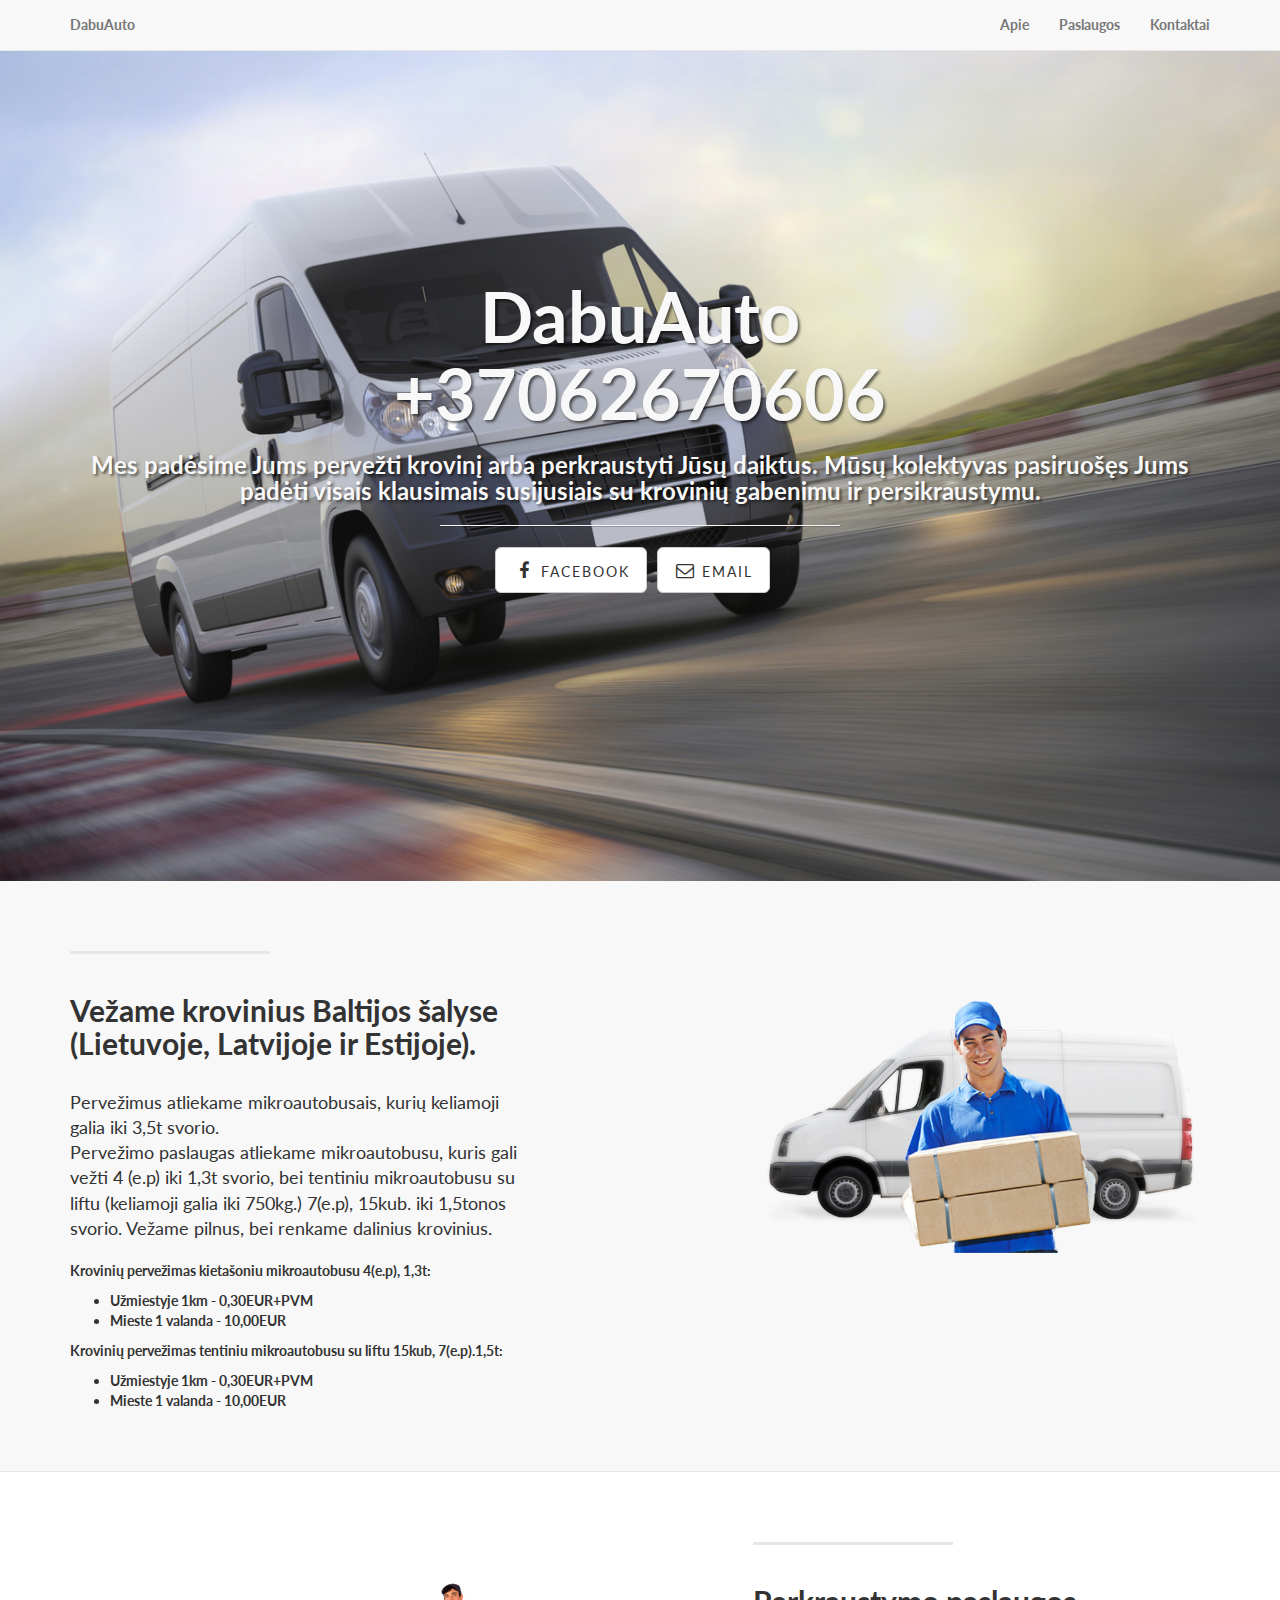
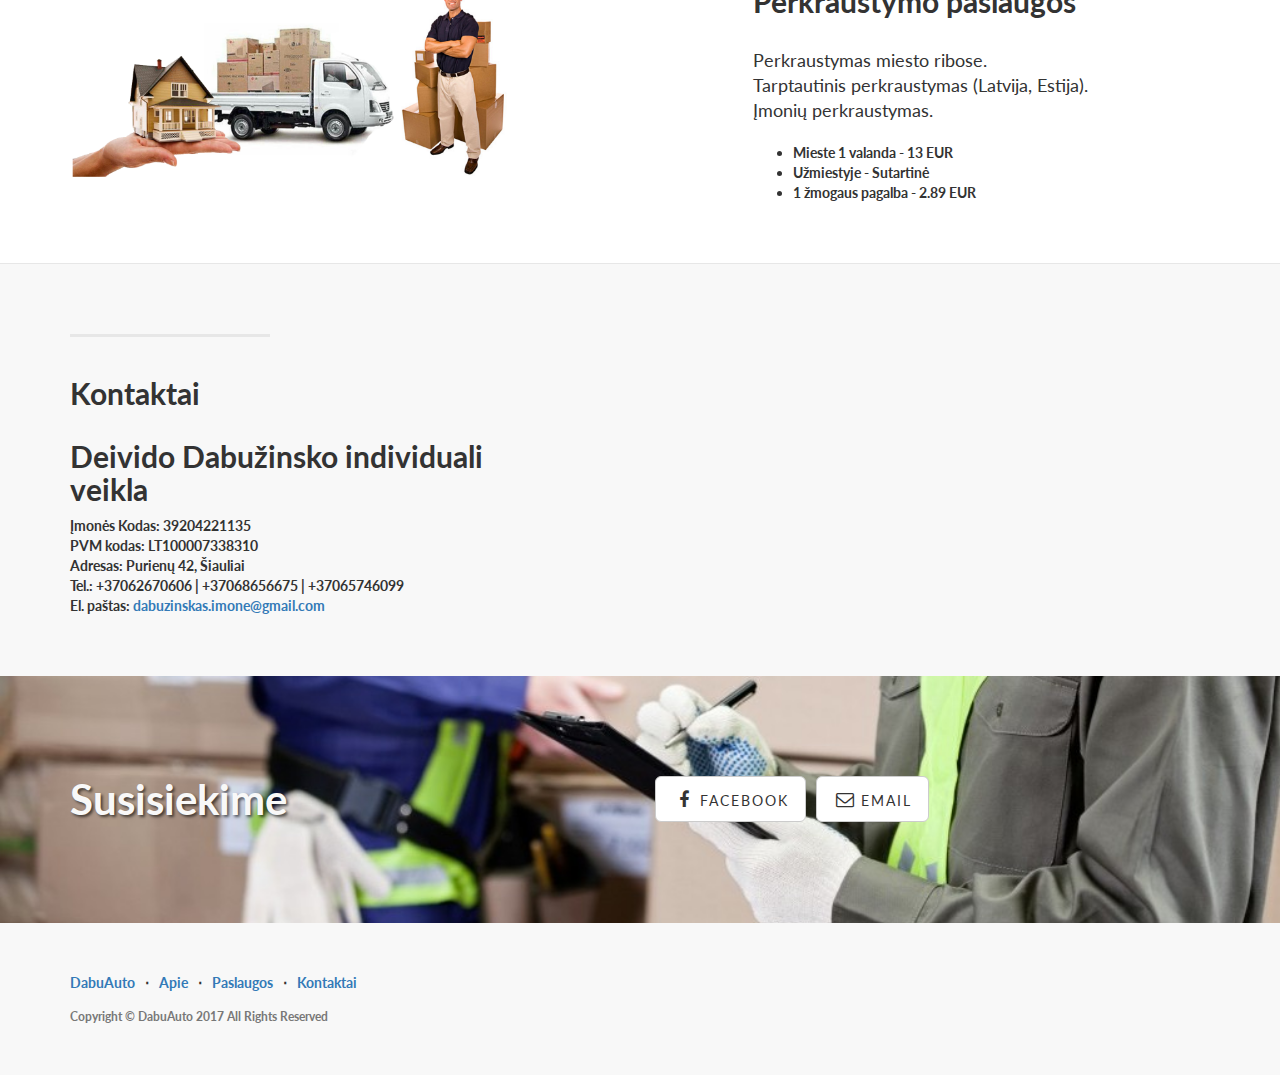
==== commit c560e2d8: "a" ====
--- a/index.html
+++ b/index.html
@@ -1 +1 @@
-<!DOCTYPE html><html lang="lt"><head> <meta charset="utf-8"> <meta http-equiv="X-UA-Compatible" content="IE=edge"> <meta name="viewport" content="width=device-width, initial-scale=1"> <meta name="description" content="Krovinių pervežimas Lietuvoje, Latvijoje, Estijoje. Perkraustymo paslaugos Šiauliuose."> <meta name="author" content=""> <title>Krovinių pervežimas / Perkraustymas / +37062670606</title> <link href="css/bootstrap.min.css" rel="stylesheet"> <link href="css/landing-page.css" rel="stylesheet"> <link href="font-awesome/css/font-awesome.min.css" rel="stylesheet" type="text/css"> <link href="https://fonts.googleapis.com/css?family=Lato:300,400,700,300italic,400italic,700italic" rel="stylesheet" type="text/css"><!--[if lt IE 9]> <script src="https://oss.maxcdn.com/libs/html5shiv/3.7.0/html5shiv.js"></script> <script src="https://oss.maxcdn.com/libs/respond.js/1.4.2/respond.min.js"></script><![endif]--><script>(function(i,s,o,g,r,a,m){i['GoogleAnalyticsObject']=r;i[r]=i[r]||function(){(i[r].q=i[r].q||[]).push(arguments)},i[r].l=1*new Date();a=s.createElement(o), m=s.getElementsByTagName(o)[0];a.async=1;a.src=g;m.parentNode.insertBefore(a,m)})(window,document,'script','https://www.google-analytics.com/analytics.js','ga'); ga('create', 'UA-40363835-7', 'auto'); ga('send', 'pageview');</script></head><body><div id="fb-root"></div><script>(function(d, s, id){var js, fjs=d.getElementsByTagName(s)[0]; if (d.getElementById(id)) return; js=d.createElement(s); js.id=id; js.src="//connect.facebook.net/en_US/sdk.js#xfbml=1&version=v2.8&appId=299436806870642"; fjs.parentNode.insertBefore(js, fjs);}(document, 'script', 'facebook-jssdk'));</script> <nav class="navbar navbar-default navbar-fixed-top topnav" role="navigation"> <div class="container topnav"> <div class="navbar-header"> <button type="button" class="navbar-toggle" data-toggle="collapse" data-target="#bs-example-navbar-collapse-1"> <span class="sr-only">Toggle navigation</span> <span class="icon-bar"></span> <span class="icon-bar"></span> <span class="icon-bar"></span> </button> <a class="navbar-brand topnav" href="#">DabuAuto</a> </div><div class="collapse navbar-collapse" id="bs-example-navbar-collapse-1"> <ul class="nav navbar-nav navbar-right"> <li> <a href="#about">Apie</a> </li><li> <a href="#services">Paslaugos</a> </li><li> <a href="#contact">Kontaktai</a> </li></ul> </div></div></nav> <a name="about"></a> <div class="intro-header"> <div class="container"> <div class="row"> <div class="col-lg-12"> <div class="intro-message"> <h1>DabuAuto</h1> <h1 class="hidden-sm hidden-xs">+37062670606</h1> <h3>Mes padėsime Jums pervežti krovinį arba perkraustyti Jūsų daiktus. Mūsų kolektyvas pasiruošęs Jums padėti visais klausimais susijusiais su krovinių gabenimu ir persikraustymu.</h3> <hr class="intro-divider"> <ul class="list-inline intro-social-buttons"> <li> <a href="https://www.facebook.com/dabuzinskas.transport" target="_blank" class="btn btn-default btn-lg"><i class="fa fa-facebook fa-fw"></i> <span class="network-name">Facebook</span></a> </li><li> <a href="mailto:dabuzinskas.imone@gmail.com" class="btn btn-default btn-lg"><i class="fa fa-envelope-o fa-fw"></i> <span class="network-name">Email</span></a> </li><li> <a href="tel:+37062670606" class="btn btn-default btn-lg hidden-lg hidden-md"><i class="fa fa-phone fa-fw"></i> <span class="network-name">Skambinti</span></a> </li></ul> </div></div></div></div></div><a name="services"></a> <div class="content-section-a"> <div class="container"> <div class="row"> <div class="col-lg-5 col-sm-6"> <hr class="section-heading-spacer"> <div class="clearfix"></div><h2 class="section-heading">Vežame krovinius Baltijos šalyse (Lietuvoje, Latvijoje ir Estijoje).</h2> <p class="lead">Pervežimus atliekame mikroautobusais, kurių keliamoji galia iki 3,5t svorio.<br>Pervežimo paslaugas atliekame mikroautobusu, kuris gali vežti 4 (e.p) iki 1,3t svorio, bei tentiniu mikroautobusu su liftu (keliamoji galia iki 750kg.) 7(e.p), 15kub. iki 1,5tonos svorio. Vežame pilnus, bei renkame dalinius krovinius.</p><p><strong>Krovinių pervežimas kietašoniu mikroautobusu 4(e.p), 1,3t:</strong></p><ul> <li> Užmiestyje 1km - <strong>0,30EUR+PVM</strong></li><li> Mieste 1 valanda - <strong>10,00EUR</strong> </li></ul> <p><strong>Krovinių pervežimas tentiniu mikroautobusu su liftu 15kub, 7(e.p).1,5t:</strong></p><ul> <li>Užmiestyje 1km - <strong>0,30EUR+PVM</strong></li><li> Mieste 1 valanda - <strong>10,00EUR</strong></li></ul> </div><div class="col-lg-5 col-lg-offset-2 col-sm-6"> <img class="img-responsive" src="img/ipad.png" alt=""> </div></div></div></div><div class="content-section-b"> <div class="container"> <div class="row"> <div class="col-lg-5 col-lg-offset-1 col-sm-push-6 col-sm-6"> <hr class="section-heading-spacer"> <div class="clearfix"></div><h2 class="section-heading">Perkraustymo paslaugos</h2> <p class="lead">Perkraustymas miesto ribose.<br>Tarptautinis perkraustymas (Latvija, Estija).<br>Įmonių perkraustymas. </p><ul> <li>Mieste 1 valanda - 13 EUR</li><li>Užmiestyje - Sutartinė</li><li>1 žmogaus pagalba - 2.89 EUR</li></ul> </div><div class="col-lg-5 col-sm-pull-6 col-sm-6"> <img class="img-responsive" src="img/dog.png" alt=""> </div></div></div></div><a name="contact"></a> <div class="content-section-a"> <div class="container"> <div class="row"> <div class="col-lg-5 col-sm-6"> <hr class="section-heading-spacer"> <div class="clearfix"></div><h2 class="section-heading">Kontaktai</h2> <p class="lead"><h2>Deivido Dabužinsko individuali veikla</h2> <p><strong>Įmonės Kodas:</strong> 39204221135<br><strong>PVM kodas:</strong> LT100007338310<br><strong>Adresas:</strong> Purienų 42, Šiauliai<br><strong>Tel.:</strong> +37062670606<br><strong>El. paštas:</strong>&nbsp;<a href="mailto:dabuzinskas.imone@gmail.com">dabuzinskas.imone@gmail.com</a></p></p></div><div class="col-lg-5 col-lg-offset-2 col-sm-6"> <div class="fb-page" data-href="https://www.facebook.com/dabuzinskas.transport/" data-width="500" data-height="312" data-small-header="false" data-adapt-container-width="true" data-hide-cover="false" data-show-facepile="true"></div></div></div></div></div><div class="banner"> <div class="container"> <div class="row"> <div class="col-lg-6"> <h2>Susisiekime</h2> </div><div class="col-lg-6"> <ul class="list-inline intro-social-buttons"> <li> <a href="https://www.facebook.com/dabuzinskas.transport" target="_blank" class="btn btn-default btn-lg"><i class="fa fa-facebook fa-fw"></i> <span class="network-name">Facebook</span></a> </li><li> <a href="mailto:dabuzinskas.imone@gmail.com" class="btn btn-default btn-lg"><i class="fa fa-envelope-o fa-fw"></i> <span class="network-name">Email</span></a> </li><li> <a href="tel:+37062670606" class="btn btn-default btn-lg hidden-lg hidden-md"><i class="fa fa-phone fa-fw"></i> <span class="network-name">Skambinti</span></a> </li></ul> </div></div></div></div><footer> <div class="container"> <div class="row"> <div class="col-lg-12"> <ul class="list-inline"> <li> <a href="#">DabuAuto</a> </li><li class="footer-menu-divider">&sdot;</li><li> <a href="#about">Apie</a> </li><li class="footer-menu-divider">&sdot;</li><li> <a href="#services">Paslaugos</a> </li><li class="footer-menu-divider">&sdot;</li><li> <a href="#contact">Kontaktai</a> </li></ul> <p class="copyright text-muted small">Copyright &copy; DabuAuto 2017 All Rights Reserved</p></div></div></div></footer> <script src="js/jquery.js"></script> <script src="js/bootstrap.min.js"></script></body></html>+<!DOCTYPE html><html lang="lt"><head> <meta charset="utf-8"> <meta http-equiv="X-UA-Compatible" content="IE=edge"> <meta name="viewport" content="width=device-width, initial-scale=1"> <meta name="description" content="Krovinių pervežimas Lietuvoje, Latvijoje, Estijoje. Perkraustymo paslaugos Šiauliuose."> <meta name="author" content=""> <title>Krovinių pervežimas / Perkraustymas / +37062670606</title> <link href="css/bootstrap.min.css" rel="stylesheet"> <link href="css/landing-page.css" rel="stylesheet"> <link href="font-awesome/css/font-awesome.min.css" rel="stylesheet" type="text/css"> <link href="https://fonts.googleapis.com/css?family=Lato:300,400,700,300italic,400italic,700italic" rel="stylesheet" type="text/css"><!--[if lt IE 9]> <script src="https://oss.maxcdn.com/libs/html5shiv/3.7.0/html5shiv.js"></script> <script src="https://oss.maxcdn.com/libs/respond.js/1.4.2/respond.min.js"></script><![endif]--><script>(function(i,s,o,g,r,a,m){i['GoogleAnalyticsObject']=r;i[r]=i[r]||function(){(i[r].q=i[r].q||[]).push(arguments)},i[r].l=1*new Date();a=s.createElement(o), m=s.getElementsByTagName(o)[0];a.async=1;a.src=g;m.parentNode.insertBefore(a,m)})(window,document,'script','https://www.google-analytics.com/analytics.js','ga'); ga('create', 'UA-40363835-7', 'auto'); ga('send', 'pageview');</script></head><body><div id="fb-root"></div><script>(function(d, s, id){var js, fjs=d.getElementsByTagName(s)[0]; if (d.getElementById(id)) return; js=d.createElement(s); js.id=id; js.src="//connect.facebook.net/en_US/sdk.js#xfbml=1&version=v2.8&appId=299436806870642"; fjs.parentNode.insertBefore(js, fjs);}(document, 'script', 'facebook-jssdk'));</script> <nav class="navbar navbar-default navbar-fixed-top topnav" role="navigation"> <div class="container topnav"> <div class="navbar-header"> <button type="button" class="navbar-toggle" data-toggle="collapse" data-target="#bs-example-navbar-collapse-1"> <span class="sr-only">Toggle navigation</span> <span class="icon-bar"></span> <span class="icon-bar"></span> <span class="icon-bar"></span> </button> <a class="navbar-brand topnav" href="#">DabuAuto</a> </div><div class="collapse navbar-collapse" id="bs-example-navbar-collapse-1"> <ul class="nav navbar-nav navbar-right"> <li> <a href="#about">Apie</a> </li><li> <a href="#services">Paslaugos</a> </li><li> <a href="#contact">Kontaktai</a> </li></ul> </div></div></nav> <a name="about"></a> <div class="intro-header"> <div class="container"> <div class="row"> <div class="col-lg-12"> <div class="intro-message"> <h1>DabuAuto</h1> <h1 class="hidden-sm hidden-xs">+37062670606</h1> <h3>Mes padėsime Jums pervežti krovinį arba perkraustyti Jūsų daiktus. Mūsų kolektyvas pasiruošęs Jums padėti visais klausimais susijusiais su krovinių gabenimu ir persikraustymu.</h3> <hr class="intro-divider"> <ul class="list-inline intro-social-buttons"> <li> <a href="https://www.facebook.com/dabuzinskas.transport" target="_blank" class="btn btn-default btn-lg"><i class="fa fa-facebook fa-fw"></i> <span class="network-name">Facebook</span></a> </li><li> <a href="mailto:dabuzinskas.imone@gmail.com" class="btn btn-default btn-lg"><i class="fa fa-envelope-o fa-fw"></i> <span class="network-name">Email</span></a> </li><li> <a href="tel:+37062670606" class="btn btn-default btn-lg hidden-lg hidden-md"><i class="fa fa-phone fa-fw"></i> <span class="network-name">Skambinti</span></a> </li></ul> </div></div></div></div></div><a name="services"></a> <div class="content-section-a"> <div class="container"> <div class="row"> <div class="col-lg-5 col-sm-6"> <hr class="section-heading-spacer"> <div class="clearfix"></div><h2 class="section-heading">Vežame krovinius Baltijos šalyse (Lietuvoje, Latvijoje ir Estijoje).</h2> <p class="lead">Pervežimus atliekame mikroautobusais, kurių keliamoji galia iki 3,5t svorio.<br>Pervežimo paslaugas atliekame mikroautobusu, kuris gali vežti 4 (e.p) iki 1,3t svorio, bei tentiniu mikroautobusu su liftu (keliamoji galia iki 750kg.) 7(e.p), 15kub. iki 1,5tonos svorio. Vežame pilnus, bei renkame dalinius krovinius.</p><p><strong>Krovinių pervežimas kietašoniu mikroautobusu 4(e.p), 1,3t:</strong></p><ul> <li> Užmiestyje 1km - <strong>0,30EUR+PVM</strong></li><li> Mieste 1 valanda - <strong>10,00EUR</strong> </li></ul> <p><strong>Krovinių pervežimas tentiniu mikroautobusu su liftu 15kub, 7(e.p).1,5t:</strong></p><ul> <li>Užmiestyje 1km - <strong>0,30EUR+PVM</strong></li><li> Mieste 1 valanda - <strong>10,00EUR</strong></li></ul> </div><div class="col-lg-5 col-lg-offset-2 col-sm-6"> <img class="img-responsive" src="img/ipad.png" alt=""> </div></div></div></div><div class="content-section-b"> <div class="container"> <div class="row"> <div class="col-lg-5 col-lg-offset-1 col-sm-push-6 col-sm-6"> <hr class="section-heading-spacer"> <div class="clearfix"></div><h2 class="section-heading">Perkraustymo paslaugos</h2> <p class="lead">Perkraustymas miesto ribose.<br>Tarptautinis perkraustymas (Latvija, Estija).<br>Įmonių perkraustymas. </p><ul> <li>Mieste 1 valanda - 13 EUR</li><li>Užmiestyje - Sutartinė</li><li>1 žmogaus pagalba - 2.89 EUR</li></ul> </div><div class="col-lg-5 col-sm-pull-6 col-sm-6"> <img class="img-responsive" src="img/dog.png" alt=""> </div></div></div></div><a name="contact"></a> <div class="content-section-a"> <div class="container"> <div class="row"> <div class="col-lg-5 col-sm-6"> <hr class="section-heading-spacer"> <div class="clearfix"></div><h2 class="section-heading">Kontaktai</h2> <p class="lead"><h2>Deivido Dabužinsko individuali veikla</h2> <p><strong>Įmonės Kodas:</strong> 39204221135<br><strong>PVM kodas:</strong> LT100007338310<br><strong>Adresas:</strong> Purienų 42, Šiauliai<br><strong>Tel.:</strong> +37062670606 | +37068656675 | +37065746099<br><strong>El. paštas:</strong>&nbsp;<a href="mailto:dabuzinskas.imone@gmail.com">dabuzinskas.imone@gmail.com</a></p></p></div><div class="col-lg-5 col-lg-offset-2 col-sm-6"> <div class="fb-page" data-href="https://www.facebook.com/dabuzinskas.transport/" data-width="500" data-height="312" data-small-header="false" data-adapt-container-width="true" data-hide-cover="false" data-show-facepile="true"></div></div></div></div></div><div class="banner"> <div class="container"> <div class="row"> <div class="col-lg-6"> <h2>Susisiekime</h2> </div><div class="col-lg-6"> <ul class="list-inline intro-social-buttons"> <li> <a href="https://www.facebook.com/dabuzinskas.transport" target="_blank" class="btn btn-default btn-lg"><i class="fa fa-facebook fa-fw"></i> <span class="network-name">Facebook</span></a> </li><li> <a href="mailto:dabuzinskas.imone@gmail.com" class="btn btn-default btn-lg"><i class="fa fa-envelope-o fa-fw"></i> <span class="network-name">Email</span></a> </li><li> <a href="tel:+37062670606" class="btn btn-default btn-lg hidden-lg hidden-md"><i class="fa fa-phone fa-fw"></i> <span class="network-name">Skambinti</span></a> </li></ul> </div></div></div></div><footer> <div class="container"> <div class="row"> <div class="col-lg-12"> <ul class="list-inline"> <li> <a href="#">DabuAuto</a> </li><li class="footer-menu-divider">&sdot;</li><li> <a href="#about">Apie</a> </li><li class="footer-menu-divider">&sdot;</li><li> <a href="#services">Paslaugos</a> </li><li class="footer-menu-divider">&sdot;</li><li> <a href="#contact">Kontaktai</a> </li></ul> <p class="copyright text-muted small">Copyright &copy; DabuAuto 2017 All Rights Reserved</p></div></div></div></footer> <script src="js/jquery.js"></script> <script src="js/bootstrap.min.js"></script></body></html>